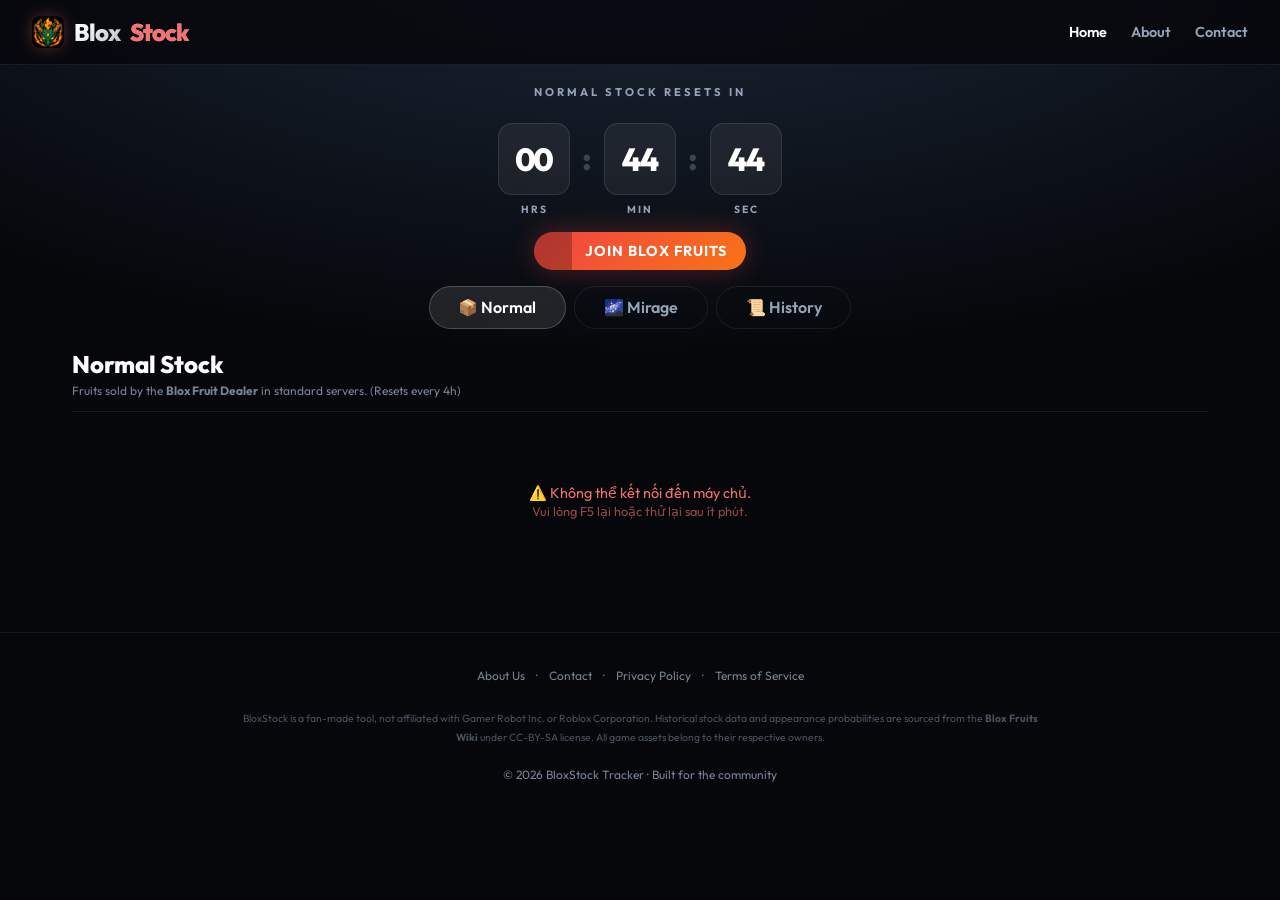
==== index.html @ 875deea7 "save" ====
<!DOCTYPE html>
<html lang="en">

<head>
    <!-- Google tag (gtag.js) -->
    <script async src="https://www.googletagmanager.com/gtag/js?id=G-EYZR5VRB77"></script>
    <script>
        window.dataLayer = window.dataLayer || [];
        function gtag() { dataLayer.push(arguments); }
        gtag('js', new Date());

        gtag('config', 'G-EYZR5VRB77');
    </script>
    <meta charset="UTF-8">
    <meta name="viewport" content="width=device-width, initial-scale=1.0">

    <title>Blox Fruits Stock Right Now ✅ Live Normal & Mirage Timer 2026 | BloxStock</title>
    
    <meta name="description" 
          content="Blox Fruits Stock Right Now with accurate live countdown timers. Normal Dealer resets every 4 hours • Mirage / Advanced Dealer every 2 hours. Track real-time Kitsune, Dragon, Buddha, Tiger and more. Fastest updates + full stock history.">
    
    <meta name="keywords" 
          content="blox fruits stock right now, blox fruits stock, live blox fruits stock, mirage stock, normal dealer stock, blox fruits reset timer, kitsune stock, dragon stock, buddha stock, advanced fruit dealer, bloxstock, blox fruits history">
    
    <meta name="robots" content="index, follow, max-image-preview:large">
    <link rel="canonical" href="https://bloxstock.pages.dev/">
    <meta name="theme-color" content="#05070a">
    <link rel="manifest" href="manifest.json">

    <!-- Favicons -->
    <link rel="icon" type="image/x-icon" href="assets/favicon.ico">
    <link rel="icon" type="image/png" sizes="16x16" href="assets/favicon-16.png">
    <link rel="icon" type="image/png" sizes="32x32" href="assets/favicon-32.png">
    <link rel="apple-touch-icon" sizes="180x180" href="assets/favicon-180.png">

    <!-- Open Graph - Rất quan trọng cho Discord, Facebook, Twitter -->
    <meta property="og:title" content="Blox Fruits Stock Right Now - Live Normal & Mirage Timer 2026">
    <meta property="og:description" content="Accurate real-time countdown for Normal (4h) and Mirage (2h) dealers. Never miss Kitsune or Dragon again!">
    <meta property="og:type" content="website">
    <meta property="og:url" content="https://bloxstock.pages.dev/">
    <meta property="og:image" content="https://bloxstock.pages.dev/assets/og-image.png">
    <meta property="og:site_name" content="BloxStock">

    <!-- Twitter Card -->
    <meta name="twitter:card" content="summary_large_image">
    <meta name="twitter:title" content="Blox Fruits Stock Right Now - BloxStock">
    <meta name="twitter:description" content="Live accurate timers for Normal & Mirage Dealers • Fastest updates 2026">
    <meta name="twitter:image" content="https://bloxstock.pages.dev/assets/og-image.png">

    <!-- Preconnect & Fonts -->
    <link rel="preconnect" href="https://fonts.googleapis.com">
    <link rel="preconnect" href="https://fonts.gstatic.com" crossorigin>
    <link rel="preload" as="style"
        href="https://fonts.googleapis.com/css2?family=Outfit:wght@300;400;600;800&display=swap">
    <link href="https://fonts.googleapis.com/css2?family=Outfit:wght@300;400;600;800&display=swap" rel="stylesheet"
        media="print" onload="this.media='all'">
    <noscript>
        <link rel="stylesheet" href="https://fonts.googleapis.com/css2?family=Outfit:wght@300;400;600;800&display=swap">
    </noscript>

    <!-- JSON-LD Structured Data for Google -->
    <script type="application/ld+json">
    {
      "@context": "https://schema.org",
      "@graph": [
        {
          "@type": "WebSite",
          "@id": "https://bloxstock.pages.dev/#website",
          "name": "BloxStock",
          "url": "https://bloxstock.pages.dev/",
          "description": "Real-time Blox Fruits stock tracker with accurate countdown timers for Normal Dealer and Mirage/Advanced Dealer."
        },
        {
          "@type": "SoftwareApplication",
          "@id": "https://bloxstock.pages.dev/#software",
          "name": "BloxStock - Blox Fruits Stock Tracker",
          "url": "https://bloxstock.pages.dev/",
          "applicationCategory": "GameUtility",
          "operatingSystem": "Web Browser",
          "description": "Live countdown timer for Blox Fruits Normal Dealer (4 hours) and Mirage Island Advanced Dealer (2 hours). Track Tiger, Kitsune, Dragon, Buddha and more.",
          "offers": {
            "@type": "Offer",
            "price": "0",
            "priceCurrency": "USD"
          },
          "author": {
            "@type": "Person",
            "name": "Minh Edward"
          }
        },
        {
          "@type": "FAQPage",
          "@id": "https://bloxstock.pages.dev/#faq",
          "mainEntity": [
            {
              "@type": "Question",
              "name": "How often does the Normal Dealer stock reset in Blox Fruits?",
              "acceptedAnswer": {
                "@type": "Answer",
                "text": "The Normal Dealer stock resets every 4 hours. BloxStock provides an accurate real-time countdown timer."
              }
            },
            {
              "@type": "Question",
              "name": "How often does the Mirage / Advanced Dealer reset?",
              "acceptedAnswer": {
                "@type": "Answer",
                "text": "The Mirage Island Advanced Dealer stock resets every 2 hours."
              }
            },
            {
              "@type": "Question",
              "name": "Which fruits can I track on BloxStock?",
              "acceptedAnswer": {
                "@type": "Answer",
                "text": "You can track all fruits including Tiger, Kitsune, Dragon, Buddha, Dough, and many more in both Normal and Mirage stock."
              }
            },
            {
              "@type": "Question",
              "name": "Is BloxStock free to use?",
              "acceptedAnswer": {
                "@type": "Answer",
                "text": "Yes, BloxStock is completely free with real-time updates and no login required."
              }
            }
          ]
        }
      ]
    }
    </script>

    <script>
        // Start fetching data immediately from Real-time Worker
        window._initialStockFetch = fetch('https://core-api.minhedward2905.workers.dev/stock').then(r => r.json()).catch(() => null);
    </script>
    <style>
        :root {
            --bg: #05070a;
            --card-bg: rgba(255, 255, 255, 0.03);
            --border: rgba(255, 255, 255, 0.08);
            --border-hover: rgba(255, 255, 255, 0.2);
            --text: #ffffff;
            --muted: #94a3b8;
            --common: #9ca3af;
            --uncommon: #60a5fa;
            --rare: #c084fc;
            --legendary: #e879f9;
            --mythical: #f87171;
        }

        * {
            margin: 0;
            padding: 0;
            box-sizing: border-box;
            font-family: 'Outfit', sans-serif;
        }

        body {
            background: var(--bg);
            background-image: radial-gradient(ellipse 80% 50% at 50% -10%, #1e293b, transparent);
            color: var(--text);
            min-height: 100vh;
        }

        /* ─── NAV ─── */
        nav {
            padding: 1rem 2rem;
            display: flex;
            align-items: center;
            justify-content: space-between;
            flex-wrap: wrap;
            gap: 1rem;
            border-bottom: 1px solid var(--border);
            background: rgba(5, 7, 10, 0.8);
            backdrop-filter: blur(10px);
            position: sticky;
            top: 0;
            z-index: 100;
        }

        .nav-brand {
            display: flex;
            align-items: center;
            gap: 10px;
            font-size: 1.5rem;
            font-weight: 800;
            letter-spacing: -1px;
            text-decoration: none;
            background: linear-gradient(135deg, #fff 30%, #64748b);
            -webkit-background-clip: text;
            background-clip: text;
            -webkit-text-fill-color: transparent;
        }

        .nav-brand img {
            width: 32px;
            height: 32px;
            border-radius: 8px;
            object-fit: cover;
            -webkit-text-fill-color: initial; /* Để không bị dính gradient của text */
            filter: drop-shadow(0 0 8px rgba(248, 113, 113, 0.3));
        }

        .nav-brand span {
            -webkit-text-fill-color: #f87171;
        }

        .nav-links {
            display: flex;
            gap: 1.5rem;
        }

        .nav-links a {
            color: var(--muted);
            text-decoration: none;
            font-size: 0.9rem;
            font-weight: 600;
            transition: color 0.2s;
        }

        .nav-links a:hover,
        .nav-links a.active {
            color: #fff;
        }

        /* ─── NAV TIMER (hiện khi scroll qua header) ─── */
        .nav-timer {
            display: flex;
            align-items: center;
            gap: 0.6rem;
            opacity: 0;
            pointer-events: none;
            transition: opacity 0.3s ease;
        }

        .nav-timer.visible {
            opacity: 1;
            pointer-events: auto;
        }

        .nav-timer-label {
            font-size: 0.65rem;
            font-weight: 700;
            text-transform: uppercase;
            letter-spacing: 2px;
            color: var(--muted);
            opacity: 0.6;
        }

        .nav-timer-time {
            background: rgba(255,255,255,0.06);
            border: 1px solid rgba(255,255,255,0.1);
            border-radius: 8px;
            padding: 0.2rem 0.7rem;
            color: #fff;
            font-size: 0.88rem;
            font-weight: 800;
            font-variant-numeric: tabular-nums;
            letter-spacing: 1px;
        }

        .nav-timer-time.urgent {
            color: #f87171;
            border-color: rgba(248,113,113,0.3);
            background: rgba(248,113,113,0.08);
        }

        @media (max-width: 480px) {
            .nav-timer-label { display: none; }
        }

        header {
            padding: 1.25rem 2rem 0.75rem;
            text-align: center;
        }

        .brand {
            display: none;
        }

        /* ─── FLIP CLOCK ─── */
        .countdown-wrap {
            display: flex;
            flex-direction: column;
            align-items: center;
            gap: 0.5rem;
            margin-bottom: 1rem;
        }

        .countdown-label {
            font-size: 0.7rem;
            font-weight: 700;
            color: var(--muted);
            text-transform: uppercase;
            letter-spacing: 3px;
            margin-bottom: 1rem;
            transition: color 0.3s;
        }

        .flip-clock {
            display: flex;
            align-items: center;
            gap: 0.75rem;
        }

        .flip-colon {
            font-size: 2rem;
            font-weight: 800;
            color: rgba(255, 255, 255, 0.2);
            margin-bottom: 1.5rem;
            line-height: 1;
        }

        .flip-seg {
            display: flex;
            flex-direction: column;
            align-items: center;
            gap: 0.5rem;
        }

        .flip-num {
            background: rgba(255, 255, 255, 0.06);
            border: 1px solid rgba(255, 255, 255, 0.1);
            border-radius: 14px;
            width: 72px;
            height: 72px;
            display: flex;
            align-items: center;
            justify-content: center;
            font-size: 2rem;
            font-weight: 800;
            color: #fff;
            font-variant-numeric: tabular-nums;
            letter-spacing: -1px;
        }

        .flip-unit {
            font-size: 0.65rem;
            font-weight: 700;
            text-transform: uppercase;
            letter-spacing: 2px;
            color: var(--muted);
        }

        .flip-colon {
            font-size: 2rem;
            font-weight: 800;
            color: rgba(255, 255, 255, 0.2);
            margin-bottom: 1.5rem;
            line-height: 1;
        }

        .flip-num.urgent {
            color: #f87171;
            border-color: rgba(248, 113, 113, 0.3);
            background: rgba(248, 113, 113, 0.08);
        }

        /* ─── PLAY BUTTON ─── */
        .play-btn {
            display: inline-flex;
            align-items: center;
            gap: 0;
            border-radius: 50px;
            overflow: hidden;
            text-decoration: none;
            font-weight: 700;
            font-size: 0.9rem;
            text-transform: uppercase;
            letter-spacing: 1px;
            transition: transform 0.3s ease, box-shadow 0.3s ease;
            box-shadow: 0 0 28px var(--btn-glow, rgba(239, 68, 68, 0.3));
        }

        .play-btn:hover {
            transform: scale(1.04);
            box-shadow: 0 0 44px var(--btn-glow, rgba(239, 68, 68, 0.5));
        }

        .play-btn-icon {
            width: 38px;
            height: 38px;
            display: flex;
            align-items: center;
            justify-content: center;
            background: rgba(0, 0, 0, 0.25);
            flex-shrink: 0;
        }

        .play-btn-icon img {
            width: 24px;
            height: 24px;
            object-fit: contain;
            filter: drop-shadow(0 0 6px rgba(255, 255, 255, 0.3));
        }

        .play-btn-text {
            padding: 0 1.2rem 0 0.8rem;
            color: #fff;
            height: 38px;
            display: flex;
            align-items: center;
        }

        .pill {
            font-size: 0.8rem;
            padding: 0.35rem 0.9rem;
            border-radius: 50px;
            border: 1px solid var(--border);
            background: rgba(255, 255, 255, 0.04);
            color: var(--muted);
        }

        /* ─── RARITY FILTER ─── */
        .filter-container {
            display: flex;
            justify-content: center;
            gap: 0.5rem;
            flex-wrap: wrap;
            padding: 0 1rem;
        }

        .filter-group {
            display: flex;
            flex-direction: column;
            align-items: center;
            gap: 0.6rem;
            margin-bottom: 1.5rem;
        }

        .filter-divider {
            width: 1px;
            height: 16px;
            background: var(--border);
            display: none;
        }

        .rf-btn {
            padding: 0.5rem 1.2rem;
            border-radius: 50px;
            border: 1px solid var(--border);
            background: transparent;
            font-size: 0.85rem;
            font-weight: 700;
            cursor: pointer;
            transition: all 0.2s;
            color: var(--muted);
            text-transform: uppercase;
            letter-spacing: 0.5px;
        }

        .rf-btn:hover {
            border-color: var(--border-hover);
            color: #fff;
        }

        .rf-btn.active {
            background: rgba(255, 255, 255, 0.1);
            border-color: var(--rf-color, #fff);
            color: var(--rf-color, #fff);
            box-shadow: 0 0 12px var(--rf-glow, transparent);
        }

        .rf-mythical {
            --rf-color: var(--mythical);
            --rf-glow: rgba(248, 113, 113, 0.3);
        }

        .rf-legendary {
            --rf-color: var(--legendary);
            --rf-glow: rgba(232, 121, 249, 0.3);
        }

        .rf-rare {
            --rf-color: var(--rare);
            --rf-glow: rgba(192, 132, 252, 0.3);
        }

        .rf-uncommon {
            --rf-color: var(--uncommon);
            --rf-glow: rgba(96, 165, 250, 0.3);
        }

        .rf-common {
            --rf-color: var(--common);
            --rf-glow: rgba(156, 163, 175, 0.3);
        }

        .rf-source-normal {
            --rf-color: #94a3b8;
            --rf-glow: rgba(148, 163, 184, 0.2);
        }

        .rf-source-mirage {
            --rf-color: #60a5fa;
            --rf-glow: rgba(96, 165, 250, 0.3);
        }

        /* ─── TIME FILTER ─── */
        .filter-row {
            display: flex;
            gap: 0.5rem;
            justify-content: center;
        }

        .tf-btn {
            padding: 0.4rem 1rem;
            border-radius: 50px;
            border: 1px solid var(--border);
            background: transparent;
            font-size: 0.75rem;
            font-weight: 700;
            cursor: pointer;
            color: var(--muted);
            text-transform: uppercase;
            transition: all 0.2s;
        }

        /* ─── TIME FILTER ─── */
        .filter-row {
            display: flex;
            gap: 0.5rem;
            justify-content: center;
        }

        .tf-btn {
            padding: 0.4rem 1rem;
            border-radius: 50px;
            border: 1px solid var(--border);
            background: transparent;
            font-size: 0.75rem;
            font-weight: 700;
            cursor: pointer;
            color: var(--muted);
            text-transform: uppercase;
            transition: all 0.2s;
        }

        .tf-btn.active {
            background: rgba(255, 255, 255, 0.1);
            color: #fff;
            border-color: #fff;
        }

        /* ─── HISTORY LITE (Mượt tuyệt đối) ─── */
        #tab-history .tl-fruit {
            width: 34px !important;
            height: 34px !important;
            box-shadow: none !important; /* Bỏ bóng đổ */
            border-width: 1px !important;
            border-style: solid !important;
            background: rgba(255,255,255,0.03) !important;
            border-color: var(--border) !important;
        }

        #tab-history .tl-fruit.rc-mythical {
            border-color: var(--mythical) !important;
            background: rgba(255, 68, 255, 0.1) !important;
        }

        #tab-history .tl-fruit.rc-legendary {
            border-color: var(--legendary) !important;
            background: rgba(255, 51, 51, 0.1) !important;
        }

        #tab-history .tl-fruit img {
            width: 22px !important;
            height: 22px !important;
            filter: none !important; /* Bỏ filter nặng */
        }

        #tab-history .timeline-dot {
            box-shadow: none !important; /* Bỏ glow của chấm tròn */
            width: 8px;
            height: 8px;
        }

        .history-search-container {
            width: 100%;
            max-width: 400px;
            position: relative;
            margin-top: 0.4rem;
        }

        .history-search-input {
            width: 100%;
            padding: 0.75rem 1rem 0.75rem 2.6rem;
            background: rgba(255, 255, 255, 0.03);
            border: 1px solid var(--border);
            border-radius: 50px;
            color: #fff;
            font-family: 'Outfit', sans-serif;
            font-size: 1rem;
            transition: all 0.2s;
        }

        .history-search-input:focus {
            outline: none;
            border-color: var(--legendary);
            background: rgba(255, 255, 255, 0.07);
            box-shadow: 0 0 15px rgba(232, 121, 249, 0.1);
        }

        .history-search-icon {
            position: absolute;
            left: 1rem;
            top: 50%;
            transform: translateY(-50%);
            opacity: 0.4;
            pointer-events: none;
        }

        /* ─── TABS ─── */
        .tabs {
            display: flex;
            justify-content: center;
            gap: 0.5rem;
            padding: 0 2rem 1.25rem;
        }

        .tab-btn {
            padding: 0.65rem 1.8rem;
            border-radius: 50px;
            border: 1px solid var(--border);
            background: transparent;
            color: var(--muted);
            font-family: 'Outfit', sans-serif;
            font-size: 1rem;
            font-weight: 600;
            cursor: pointer;
            transition: all 0.2s;
        }

        .tab-btn.active {
            background: rgba(255, 255, 255, 0.1);
            border-color: rgba(255, 255, 255, 0.2);
            color: #fff;
        }

        @media (max-width: 600px) {
            .tab-btn {
                padding: 0.5rem 1.4rem;
                font-size: 0.9rem;
            }
        }

        /* ─── MAIN ─── */
        .container {
            max-width: 1200px;
            margin: 0 auto;
            padding: 0 2rem 4rem;
        }

        .install-card {
            display: flex;
            align-items: center;
            justify-content: space-between;
            gap: 1rem;
            background: linear-gradient(135deg, rgba(232, 121, 249, 0.05), rgba(96, 165, 250, 0.05));
            border: 1px solid var(--border);
            padding: 1rem 1.5rem;
            border-radius: 16px;
        }

        .install-card-text {
            display: flex;
            align-items: center;
            gap: 0.75rem;
            font-size: 0.9rem;
            color: var(--muted);
        }

        .install-card-text strong { color: var(--text); font-size: 0.95rem; }

        @media (max-width: 600px) {
            .install-card { flex-direction: column; text-align: center; }
        }

        .tab-panel {
            display: none;
        }

        .tab-panel.active {
            display: block;
        }

        /* ─── STOCK GRID ─── */
        .stock-grid {
            display: grid;
            grid-template-columns: repeat(auto-fill, minmax(260px, 1fr));
            gap: 1.2rem;
        }

        .card {
            background: var(--card-bg);
            border: 1px solid var(--border);
            border-radius: 20px;
            padding: 1.5rem;
            display: flex;
            flex-direction: column;
            align-items: center;
            text-align: center;
            position: relative;
            overflow: hidden;
            transition: transform 0.35s cubic-bezier(.175, .885, .32, 1.275), border-color 0.3s, box-shadow 0.3s;
            cursor: default;
            animation: cardAppear 0.5s backwards;
        }



        @keyframes cardAppear {
            from {
                opacity: 0;
                transform: translateY(20px);
            }

            to {
                opacity: 1;
                transform: translateY(0);
            }
        }

        .card::after {
            content: '';
            position: absolute;
            top: 0;
            left: -100%;
            width: 50%;
            height: 100%;
            background: linear-gradient(to right, transparent, rgba(255, 255, 255, 0.1), transparent);
            transform: skewX(-25deg);
            animation: shineOnEntry 0.8s forwards;
            animation-delay: inherit;
        }

        @keyframes shineOnEntry {
            0% {
                left: -100%;
            }

            100% {
                left: 200%;
            }
        }

        .card::before {
            content: '';
            position: absolute;
            inset: 0;
            background: radial-gradient(circle at 80% 10%, var(--rc, transparent), transparent 65%);
            opacity: 0.12;
            pointer-events: none;
        }

        .card:hover {
            transform: translateY(-8px);
            border-color: var(--border-hover);
            box-shadow: 0 16px 40px rgba(0, 0, 0, 0.35);
            background: rgba(255, 255, 255, 0.06);
        }

        .card:hover .fruit-img {
            transform: scale(1.08) rotate(-2deg);
        }

        /* ─── MYTHICAL PRIORITY ─── */
        .card.rc-mythical {
            border-color: rgba(248, 113, 113, 0.4);
            box-shadow: 0 0 20px rgba(248, 113, 113, 0.1);
            animation: cardAppearMythical 0.8s cubic-bezier(.175, .885, .32, 1.275) backwards, mythicalPulse 2s infinite alternate ease-in-out;
        }

        .card.rc-mythical::after {
            background: linear-gradient(to right, transparent, rgba(255, 255, 255, 0.4), transparent);
            animation-duration: 1.2s;
        }

        @keyframes cardAppearMythical {
            from {
                opacity: 0;
                transform: translateY(60px) scale(0.5) rotate(-3deg);
                filter: brightness(3) blur(5px);
            }

            to {
                opacity: 1;
                transform: translateY(0) scale(1) rotate(0deg);
                filter: brightness(1) blur(0px);
            }
        }

        @keyframes mythicalPulse {
            from {
                box-shadow: 0 0 15px rgba(248, 113, 113, 0.15);
                border-color: rgba(248, 113, 113, 0.4);
            }

            to {
                box-shadow: 0 0 35px rgba(248, 113, 113, 0.3);
                border-color: rgba(248, 113, 113, 0.7);
            }
        }

        /* ─── LEGENDARY STYLE ─── */
        .card.rc-legendary {
            border-color: rgba(232, 121, 249, 0.3);
            box-shadow: 0 0 15px rgba(232, 121, 249, 0.1);
            animation: cardAppearLegendary 0.6s ease-out backwards;
        }

        @keyframes cardAppearLegendary {
            from {
                opacity: 0;
                transform: translateY(30px) scale(0.85);
            }

            to {
                opacity: 1;
                transform: translateY(0) scale(1);
            }
        }

        .rarity-badge {
            font-size: 0.6rem;
            font-weight: 800;
            text-transform: uppercase;
            letter-spacing: 1.5px;
            padding: 0.2rem 0.8rem;
            border-radius: 50px;
            background: var(--rc, #555);
            box-shadow: 0 0 12px var(--rc, transparent);
            color: #fff;
            margin-bottom: 0.75rem;
            position: relative;
            z-index: 1;
        }

        .fruit-img-wrap {
            width: 130px;
            height: 130px;
            margin-bottom: 0.75rem;
            position: relative;
            z-index: 1;
        }

        .fruit-img {
            width: 100%;
            height: 100%;
            object-fit: contain;
            transition: transform 0.35s ease;
            filter: drop-shadow(0 4px 16px rgba(0, 0, 0, 0.4));
        }

        .fruit-name {
            font-size: 1.2rem;
            font-weight: 700;
            margin-bottom: 0.2rem;
            position: relative;
            z-index: 1;
        }

        .fruit-type {
            font-size: 0.78rem;
            color: var(--muted);
            margin-bottom: 0.9rem;
            position: relative;
            z-index: 1;
        }

        .prices {
            display: flex;
            gap: 0.5rem;
            width: 100%;
            margin-top: auto;
            position: relative;
            z-index: 1;
        }

        .price-box {
            flex: 1;
            background: rgba(255, 255, 255, 0.03);
            border: 1px solid var(--border);
            border-radius: 10px;
            padding: 0.55rem 0.5rem;
            display: flex;
            flex-direction: column;
            gap: 0.2rem;
        }

        /* ─── RESTOCKING STATE ─── */
        #restocking-label {
            display: none;
            font-size: 1.8rem;
            font-weight: 800;
            color: var(--mythical);
            letter-spacing: 4px;
            text-transform: uppercase;
            animation: restockPulse 1.5s infinite;
        }

        @keyframes restockPulse {

            0%,
            100% {
                opacity: 1;
                filter: brightness(1.5) drop-shadow(0 0 10px var(--mythical));
            }

            50% {
                opacity: 0.4;
                filter: brightness(1) drop-shadow(0 0 0px transparent);
            }
        }

        .is-restocking .flip-clock {
            display: none;
        }

        .is-restocking #restocking-label {
            display: block;
        }

        .is-restocking .countdown-label {
            opacity: 0.5;
        }

        .play-btn {
            color: #60a5fa;
        }

        /* ─── MIRAGE SECTION ─── */
        .section-header {
            display: flex;
            align-items: center;
            gap: 0.8rem;
            margin: 2.5rem 0 1.5rem;
            padding-bottom: 0.8rem;
            border-bottom: 1px solid var(--border);
        }

        .section-header h2 {
            font-size: 1.5rem;
            font-weight: 800;
        }

        .section-header .badge {
            background: linear-gradient(135deg, #60a5fa, #c084fc);
            font-size: 0.65rem;
            padding: 0.2rem 0.6rem;
            border-radius: 4px;
            text-transform: uppercase;
            letter-spacing: 1px;
        }

        .mirage-card {
            background: linear-gradient(180deg, rgba(96, 165, 250, 0.05) 0%, rgba(0, 0, 0, 0) 100%);
        }

        .mirage-card:not(.rc-mythical):not(.rc-legendary) {
            border-color: rgba(96, 165, 250, 0.2);
        }

        .price-label {
            font-size: 0.6rem;
            color: var(--muted);
            text-transform: uppercase;
            letter-spacing: 0.5px;
        }

        .price-val {
            font-size: 0.95rem;
            font-weight: 700;
        }

        .beli {
            color: #4ade80;
        }

        .chance {
            color: #fbbf24; /* Màu vàng kim cho tỉ lệ hiếm */
            font-weight: 800;
        }

        /* Rarity color bindings */
        .rc-common {
            --rc: var(--common);
        }

        .rc-uncommon {
            --rc: var(--uncommon);
        }

        .rc-rare {
            --rc: var(--rare);
        }

        .rc-legendary {
            --rc: var(--legendary);
        }

        .rc-mythical {
            --rc: var(--mythical);
        }

        /* ─── SKELETON ─── */
        .skeleton-grid {
            display: grid;
            grid-template-columns: repeat(auto-fill, minmax(260px, 1fr));
            gap: 1.2rem;
        }

        .skeleton-card {
            background: var(--card-bg);
            border: 1px solid var(--border);
            border-radius: 20px;
            padding: 1.5rem;
            display: flex;
            flex-direction: column;
            align-items: center;
            gap: 0.8rem;
        }

        .sk {
            background: rgba(255, 255, 255, 0.06);
            border-radius: 8px;
            animation: pulse 1.5s ease-in-out infinite;
        }

        .sk-badge {
            width: 60px;
            height: 18px;
            border-radius: 50px;
            margin-bottom: 0.75rem;
        }

        .sk-img {
            width: 140px;
            height: 140px;
            border-radius: 20px;
            margin-bottom: 0.8rem;
        }

        .sk-name {
            width: 120px;
            height: 24px;
            border-radius: 4px;
            margin-bottom: 0.2rem;
        }

        .sk-type {
            width: 80px;
            height: 14px;
            border-radius: 4px;
            margin-bottom: 1rem;
        }

        .sk-prices {
            display: flex;
            gap: 0.6rem;
            width: 100%;
            margin-top: auto;
        }

        .sk-price {
            flex: 1;
            height: 42px;
            border-radius: 10px;
        }

        @keyframes pulse {

            0%,
            100% {
                opacity: 0.4;
            }

            50% {
                opacity: 0.8;
            }
        }

        /* ─── HISTORY LOGS (Minimalist) ─── */
        .history-timeline {
            position: relative;
            padding-left: 0; /* Bỏ padding vì không còn trục dọc */
            display: flex;
            flex-direction: column;
            gap: 1.2rem;
        }

        /* ─── CARD ─── */
        .timeline-item {
            position: relative;
            z-index: 1;
            background: rgba(255, 255, 255, 0.025);
            border: 1px solid rgba(255, 255, 255, 0.07);
            border-radius: 14px;
            padding: 1.2rem;
            transition: transform 0.2s ease, border-color 0.2s ease, background 0.2s ease;
            overflow: hidden;
        }

        /* Left accent bar theo rarity (Vẫn giữ vì nó quá đẹp và hữu dụng) */
        .timeline-item::before {
            content: '';
            position: absolute;
            left: 0; top: 0; bottom: 0;
            width: 4px;
            background: var(--accent-color, rgba(255, 255, 255, 0.1));
            opacity: 0.6;
            transition: opacity 0.2s, width 0.2s;
        }

        .rc-mythical  .timeline-item { --accent-color: var(--mythical); border-color: rgba(248, 113, 113, 0.18); background: rgba(248, 113, 113, 0.04); }
        .rc-legendary .timeline-item { --accent-color: var(--legendary); border-color: rgba(232, 121, 249, 0.14); background: rgba(232, 121, 249, 0.03); }
        .rc-rare      .timeline-item { --accent-color: var(--rare); }
        .rc-uncommon  .timeline-item { --accent-color: var(--uncommon); }
        .rc-common    .timeline-item { --accent-color: var(--common); }

        .timeline-item:hover {
            transform: translateX(6px) translateY(-1px);
            background: rgba(255, 255, 255, 0.045);
            border-color: rgba(255, 255, 255, 0.13);
        }

        .timeline-item:hover::before {
            opacity: 1;
            width: 6px;
            top: 4px;
            bottom: 4px;
        }

        /* Mythical/Legendary card tinted */
        .rc-mythical  .timeline-item { border-color: rgba(248, 113, 113, 0.18); background: rgba(248, 113, 113, 0.04); }
        .rc-legendary .timeline-item { border-color: rgba(232, 121, 249, 0.14); background: rgba(232, 121, 249, 0.03); }

        /* ─── TIMELINE TIME ─── */
        .timeline-time {
            font-size: 0.72rem;
            color: var(--muted);
            margin-bottom: 0.7rem;
            display: flex;
            align-items: center;
            gap: 0.4rem;
            opacity: 0.8;
        }

        .timeline-time-sep {
            width: 3px; height: 3px;
            border-radius: 50%;
            background: var(--muted);
            opacity: 0.4;
            flex-shrink: 0;
        }

        .timeline-source-badge {
            font-size: 0.58rem;
            font-weight: 700;
            text-transform: uppercase;
            letter-spacing: 0.8px;
            padding: 2px 7px;
            border-radius: 50px;
        }

        .timeline-source-badge.badge-normal {
            background: rgba(148, 163, 184, 0.1);
            color: #94a3b8;
            border: 1px solid rgba(148, 163, 184, 0.2);
        }

        .timeline-source-badge.badge-mirage {
            background: rgba(96, 165, 250, 0.1);
            color: #60a5fa;
            border: 1px solid rgba(96, 165, 250, 0.25);
        }

        /* ─── 2-column layout ─── */
        .timeline-cols {
            display: grid;
            grid-template-columns: 1fr 1fr;
            gap: 0.75rem;
        }

        .timeline-col {
            display: flex;
            flex-direction: column;
            gap: 0.45rem;
        }

        .timeline-col-label {
            font-size: 0.58rem;
            font-weight: 700;
            text-transform: uppercase;
            letter-spacing: 1.2px;
            color: var(--muted);
            opacity: 0.5;
        }

        .timeline-col-label.mirage {
            color: #60a5fa;
            opacity: 0.85;
        }

        /* ─── FRUITS ─── */
        .timeline-fruits {
            display: flex;
            flex-wrap: wrap;
            gap: 0.4rem;
            align-items: center;
        }

        .tl-fruit {
            width: 40px;
            height: 40px;
            background: rgba(255, 255, 255, 0.03);
            border: 1px solid var(--border);
            border-radius: 11px;
            display: flex;
            align-items: center;
            justify-content: center;
            padding: 0.3rem;
            position: relative;
            transition: transform 0.18s ease, background 0.18s ease;
            cursor: default;
        }

        .tl-fruit.rc-common   { background: rgba(156,163,175,0.08); border-color: rgba(156,163,175,0.28); }
        .tl-fruit.rc-uncommon { background: rgba(96,165,250,0.1);   border-color: rgba(96,165,250,0.35); }
        .tl-fruit.rc-rare     { background: rgba(192,132,252,0.1);  border-color: rgba(192,132,252,0.35); }
        .tl-fruit.rc-legendary{ background: rgba(232,121,249,0.12); border-color: rgba(232,121,249,0.4); }
        .tl-fruit.rc-mythical { background: rgba(248,113,113,0.14); border-color: rgba(248,113,113,0.45); }

        .tl-fruit.tl-mirage {
            border-radius: 11px;
            padding: 0.28rem;
        }

        .tl-fruit:hover {
            transform: scale(1.18) translateY(-2px);
            z-index: 4;
            background: rgba(255, 255, 255, 0.1);
        }

        .tl-fruit img {
            width: 100%;
            height: 100%;
            object-fit: contain;
            filter: drop-shadow(0 2px 4px rgba(0, 0, 0, 0.4));
        }

        .tl-fruit::after {
            content: attr(data-name);
            position: absolute;
            bottom: -26px;
            left: 50%;
            transform: translateX(-50%);
            background: rgba(0, 0, 0, 0.88);
            color: #fff;
            font-size: 0.66rem;
            padding: 3px 8px;
            border-radius: 6px;
            white-space: nowrap;
            opacity: 0;
            pointer-events: none;
            transition: opacity 0.15s;
            font-weight: 600;
            z-index: 10;
            border: 1px solid rgba(255, 255, 255, 0.1);
        }

        .tl-fruit:hover::after {
            opacity: 1;
        }

        @media (max-width: 600px) {
            .history-timeline { padding-left: 36px; }
            .history-timeline::before { left: 9px; }
            .timeline-dot { left: -27px; width: 12px; height: 12px; }
            .timeline-connector { left: -15px; width: 12px; }

            .timeline-cols {
                grid-template-columns: 1fr;
                gap: 0.6rem;
            }

            .tl-fruit,
            .tl-fruit.tl-mirage {
                width: 36px;
                height: 36px;
            }
        }

        /* ─── FOOTER ─── */
        footer {
            text-align: center;
            padding: 2rem;
            font-size: 0.75rem;
            color: var(--muted);
            border-top: 1px solid var(--border);
            line-height: 1.8;
        }

        footer a {
            color: var(--muted);
            text-decoration: none;
            margin: 0 0.5rem;
        }

        footer a:hover {
            color: #fff;
        }

        /* ─── RESPONSIVE ─── */
        @media (max-width: 600px) {
            .brand {
                font-size: 2.8rem;
                letter-spacing: -2px;
            }

            header {
                padding: 2rem 1rem 1.5rem;
            }

            .container {
                padding: 0 0.75rem 3rem;
            }

            .flip-num {
                width: 64px;
                height: 64px;
                font-size: 1.8rem;
                border-radius: 12px;
            }

            .flip-colon {
                font-size: 1.8rem;
                margin-bottom: 1.2rem;
            }

            .flip-clock {
                gap: 0.4rem;
            }

            .stock-grid {
                grid-template-columns: repeat(2, 1fr);
                gap: 0.75rem;
            }

            .card {
                padding: 1rem 0.75rem;
                border-radius: 16px;
            }

            .fruit-img-wrap {
                width: 85px;
                height: 85px;
                margin-bottom: 0.5rem;
            }

            .rarity-badge {
                font-size: 0.55rem;
                padding: 0.25rem 0.6rem;
                margin-bottom: 0.5rem;
            }

            .fruit-name {
                font-size: 1rem;
            }

            .fruit-type {
                font-size: 0.7rem;
                margin-bottom: 0.75rem;
            }

            .price-label {
                font-size: 0.55rem;
            }

            .price-val {
                font-size: 0.85rem;
            }

            .price-box {
                padding: 0.5rem 0.35rem;
            }

            .play-btn {
                font-size: 0.9rem;
            }

            .play-btn-icon {
                width: 48px;
                height: 48px;
            }

            .play-btn-text {
                height: 48px;
                padding: 0 1.2rem 0 0.8rem;
            }

            .tab-btn {
                padding: 0.8rem 1.2rem;
                font-size: 0.95rem;
                min-height: 48px;
            }

            .rf-btn {
                padding: 0.8rem 1rem;
                font-size: 0.8rem;
                min-height: 44px;
            }

            .skeleton-grid {
                grid-template-columns: repeat(2, 1fr);
                gap: 0.75rem;
            }

            .skeleton-card {
                padding: 1rem 0.75rem;
                border-radius: 16px;
            }

            .sk-img {
                width: 80px;
                height: 80px;
            }
        }
        /* ─── TAB FLASH PREVENTION ─── */
        html[data-tab-loading="mirage"] #btn-stock, html[data-tab-loading="history"] #btn-stock { background: transparent; border-color: var(--border); color: var(--muted); }
        html[data-tab-loading="mirage"] #btn-stock::before, html[data-tab-loading="history"] #btn-stock::before { opacity: 0; }
        
        html[data-tab-loading="mirage"] #btn-mirage { background: rgba(255, 255, 255, 0.1); border-color: #fff; color: #fff; }
        html[data-tab-loading="history"] #btn-history { background: rgba(255, 255, 255, 0.1); border-color: #fff; color: #fff; }

        html[data-tab-loading="mirage"] #tab-stock { display: none !important; }
        html[data-tab-loading="mirage"] #tab-mirage { display: block !important; }
        
        html[data-tab-loading="history"] #tab-stock { display: none !important; }
        html[data-tab-loading="history"] #tab-history { display: block !important; }
    </style>
</head>

<body>
    <script>
        // Chặn Flash nhảy tab (Premium UX)
        (function() {
            const savedTab = localStorage.getItem('activeTab');
            if (savedTab && savedTab !== 'stock') {
                document.documentElement.setAttribute('data-tab-loading', savedTab);
            }
        })();
    </script>
    <nav>
        <a href="/" class="nav-brand">
            <img src="assets/favicon-512.png" alt="BloxStock Icon">
            Blox<span>Stock</span>
        </a>
        <div class="nav-timer" id="nav-timer">
            <span class="nav-timer-label" id="nav-timer-label">Resets in</span>
            <span class="nav-timer-time" id="nav-timer-time">--:--:--</span>
        </div>
        <div class="nav-links">
            <a href="/" class="active">Home</a>
            <a href="about.html">About</a>
            <a href="contact.html">Contact</a>
        </div>
    </nav>

    <header>
        <h1
            style="position: absolute; width: 1px; height: 1px; padding: 0; margin: -1px; overflow: hidden; clip: rect(0,0,0,0); border: 0;">
            Blox Fruits Stock Right Now - Live Fruit Dealer & Reset Timer</h1>
        <div class="brand">Blox<span>Stock</span></div>

        <!-- Accessible countdown region -->
        <div class="countdown-wrap" id="countdown-wrap" role="timer" aria-live="polite"
            aria-label="Time until next stock reset">
            <div class="countdown-label" id="reset-type-label">Normal Stock Resets In</div>
            <div id="restocking-label" aria-label="New stock is loading">Restocking...</div>
            <div class="flip-clock">
                <div class="flip-seg">
                    <div class="flip-num" id="cd-h">--</div>
                    <div class="flip-unit">hrs</div>
                </div>
                <div class="flip-colon">:</div>
                <div class="flip-seg">
                    <div class="flip-num" id="cd-m">--</div>
                    <div class="flip-unit">min</div>
                </div>
                <div class="flip-colon">:</div>
                <div class="flip-seg">
                    <div class="flip-num" id="cd-s">--</div>
                    <div class="flip-unit">sec</div>
                </div>
            </div>
        </div>

        <a href="roblox://experiences/start?placeId=2753915549" class="play-btn" id="play-btn"
            aria-label="Join Blox Fruits game on Roblox" style="background: linear-gradient(135deg, #ef4444, #f97316);">
            <div class="play-btn-icon">
                <img id="play-btn-img" src="" alt="" width="32" height="32" aria-hidden="true"
                    onerror="this.style.display='none'">
            </div>
            <span class="play-btn-text">Join Blox Fruits</span>
        </a>
    </header>

    <!-- Tab navigation with ARIA -->
    <div class="tabs" role="tablist" aria-label="Stock views">
        <button class="tab-btn active" data-tab="stock" role="tab" aria-selected="true" aria-controls="tab-stock"
            id="btn-stock">📦 Normal</button>
        <button id="btn-mirage" class="tab-btn" data-tab="mirage" role="tab" aria-selected="false"
            aria-controls="tab-mirage">🌌 Mirage</button>
        <button class="tab-btn" data-tab="history" role="tab" aria-selected="false" aria-controls="tab-history"
            id="btn-history">📜 History</button>
    </div>

    <main class="container">
        <!-- NORMAL STOCK TAB -->
        <section id="tab-stock" class="tab-panel active" role="tabpanel" aria-labelledby="btn-stock">
            <div class="section-header" style="margin-top:0; display: flex; flex-direction: column; align-items: flex-start; gap: 0.25rem;">
                <h2 style="margin-bottom: 0;">Normal Stock</h2>
                <p style="font-size: 0.75rem; color: var(--muted); opacity: 0.8;">Fruits sold by the <strong>Blox Fruit Dealer</strong> in standard servers. (Resets every 4h)</p>
            </div>
            <div id="skeleton" class="skeleton-grid" aria-hidden="true">
                <!-- Skeleton cards -->
                <div class="skeleton-card">
                    <div class="sk sk-badge"></div>
                    <div class="sk sk-img"></div>
                    <div class="sk sk-name"></div>
                    <div class="sk sk-type"></div>
                    <div class="sk-prices">
                        <div class="sk sk-price"></div>
                        <div class="sk sk-price"></div>
                    </div>
                </div>
                <div class="skeleton-card">
                    <div class="sk sk-badge"></div>
                    <div class="sk sk-img"></div>
                    <div class="sk sk-name"></div>
                    <div class="sk sk-type"></div>
                    <div class="sk-prices">
                        <div class="sk sk-price"></div>
                        <div class="sk sk-price"></div>
                    </div>
                </div>
                <div class="skeleton-card">
                    <div class="sk sk-badge"></div>
                    <div class="sk sk-img"></div>
                    <div class="sk sk-name"></div>
                    <div class="sk sk-type"></div>
                    <div class="sk-prices">
                        <div class="sk sk-price"></div>
                        <div class="sk sk-price"></div>
                    </div>
                </div>
                <div class="skeleton-card">
                    <div class="sk sk-badge"></div>
                    <div class="sk sk-img"></div>
                    <div class="sk sk-name"></div>
                    <div class="sk sk-type"></div>
                    <div class="sk-prices">
                        <div class="sk sk-price"></div>
                        <div class="sk sk-price"></div>
                    </div>
                </div>
            </div>
            <div id="stock-grid" class="stock-grid" style="display:none;" aria-live="polite"></div>
        </section>

        <!-- MIRAGE STOCK TAB -->
        <section id="tab-mirage" class="tab-panel" role="tabpanel" aria-labelledby="btn-mirage">
            <div class="section-header" style="margin-top:0; display: flex; flex-direction: column; align-items: flex-start; gap: 0.25rem;">
                <h2 style="margin-bottom: 0;">Mirage Stock</h2>
                <p style="font-size: 0.75rem; color: var(--muted); opacity: 0.8;">Rare fruits sold by the <strong>Advanced Blox Fruit Dealer</strong> on Mirage Island. (Resets every 2h)</p>
            </div>
            <div id="mirage-grid" class="stock-grid" aria-live="polite">
                <div style="text-align:center;padding:4rem 2rem;color:var(--muted);grid-column:1/-1;">
                    Mirage Island is currently hidden...
                </div>
            </div>
        </section>

        <!-- HISTORY TAB -->
        <section id="tab-history" class="tab-panel" role="tabpanel" aria-labelledby="btn-history">
            <div class="section-header" style="margin-top:0;">
                <h2>Stock History</h2>
            </div>
            <div class="filter-group" id="history-filter-group">
                <!-- Time Range Filters -->
                <div class="filter-container">
                    <div class="filter-row">
                        <button class="tf-btn active" data-range="1">24h</button>
                        <button class="tf-btn" data-range="3">3 Days</button>
                        <button class="tf-btn" data-range="7">7 Days</button>
                    </div>
                </div>
                <div class="filter-container" id="history-filter" role="group" aria-label="Filter by rarity">
                    <button class="rf-btn active" data-rarity="all">All</button>
                    <button class="rf-btn rf-mythical" data-rarity="mythical">Mythical</button>
                    <button class="rf-btn rf-legendary" data-rarity="legendary">Legendary</button>
                    <button class="rf-btn rf-rare" data-rarity="rare">Rare</button>
                    <button class="rf-btn rf-uncommon" data-rarity="uncommon">Uncommon</button>
                    <button class="rf-btn rf-common" data-rarity="common">Common</button>
                </div>
                <div class="filter-container" id="source-filter" role="group" aria-label="Filter by source">
                    <button class="rf-btn active" data-source="both">📦🌌 Both</button>
                    <button class="rf-btn rf-source-normal" data-source="normal">📦 Normal</button>
                    <button class="rf-btn rf-source-mirage" data-source="mirage">🌌 Mirage</button>
                </div>
                <div class="history-search-container">
                    <svg class="history-search-icon" width="16" height="16" fill="none" stroke="currentColor"
                        stroke-width="2" viewBox="0 0 24 24">
                        <circle cx="11" cy="11" r="8" />
                        <path d="m21 21-4.3-4.3" />
                    </svg>
                    <input type="text" id="history-search" class="history-search-input"
                        placeholder="Search fruit name..." autocomplete="off">
                </div>
            </div>
            <div id="history-list" class="history-timeline">
                <div style="text-align:center;padding:2rem;color:var(--muted);font-size:0.85rem;">Loading history…</div>
            </div>
        </section>

        <!-- INSTALL SECTION -->
        <section id="install-section" style="display:none; margin-top: 2rem; margin-bottom: 1rem;">
            <div class="install-card">
                <div class="install-card-text">
                    <span>📱</span>
                    <div>
                        <strong>Install BloxStock App</strong>
                        <span style="margin-left:0.5rem; color:var(--muted);">— Get instant access to live stock timers right from your home screen.</span>
                    </div>
                </div>
                <button id="install-btn" class="play-btn" style="flex-shrink:0; width:auto; padding:0 1.5rem; background:linear-gradient(135deg,#e879f9,#d946ef); border:none; box-shadow:0 4px 15px -4px rgba(232,121,249,0.5);">
                    <span class="play-btn-text">Install</span>
                </button>
            </div>
        </section>
    </main>

    <footer>
        <div style="max-width: 800px; margin: 0 auto; opacity: 0.8;">
            <p style="margin-bottom: 1.5rem;">
                <a href="about.html">About Us</a> ·
                <a href="contact.html">Contact</a> ·
                <a href="privacy.html">Privacy Policy</a> ·
                <a href="terms.html">Terms of Service</a>
            </p>
            <p style="font-size: 0.65rem; opacity: 0.6;">BloxStock is a fan-made tool, not affiliated with Gamer Robot
                Inc. or Roblox Corporation. Historical stock data and appearance probabilities are sourced from the <strong>Blox Fruits Wiki</strong> under CC-BY-SA license. All game assets belong to their respective owners.</p>
            <p style="margin-top: 1rem;">© 2026 BloxStock Tracker · Built for the community</p>
        </div>
    </footer>

    <script src="assets/js/script.js" defer></script>
</body>

</html><script>
    // ─── NAV TIMER: hiện khi scroll qua header ───
    document.addEventListener('DOMContentLoaded', function() {
        const _navTimer = document.getElementById('nav-timer');
        const _navTimerTime = document.getElementById('nav-timer-time');
        const _navTimerLabel = document.getElementById('nav-timer-label');
        const _headerEl = document.querySelector('header');

        new IntersectionObserver((entries) => {
            _navTimer.classList.toggle('visible', !entries[0].isIntersecting);
        }, { threshold: 0 }).observe(_headerEl);

        setInterval(() => {
            const wrap = document.getElementById('countdown-wrap');
            const hEl = document.getElementById('cd-h');
            
            if (wrap && wrap.classList.contains('is-restocking')) {
                _navTimerTime.textContent = 'RESTOCKING...';
                _navTimerTime.classList.add('urgent');
            } else if (hEl) {
                const h = hEl.textContent || '--';
                const m = document.getElementById('cd-m')?.textContent || '--';
                const s = document.getElementById('cd-s')?.textContent || '--';
                _navTimerTime.textContent = h + ':' + m + ':' + s;
                const isUrgent = hEl.classList.contains('urgent');
                _navTimerTime.classList.toggle('urgent', !!isUrgent);
            } else {
                _navTimerTime.textContent = '--:--:--';
            }
            
            const rawLabel = document.getElementById('reset-type-label')?.innerText || 'Resets in';
            _navTimerLabel.textContent = rawLabel.replace(' Resets In', '');
        }, 1000);
    });
</script>
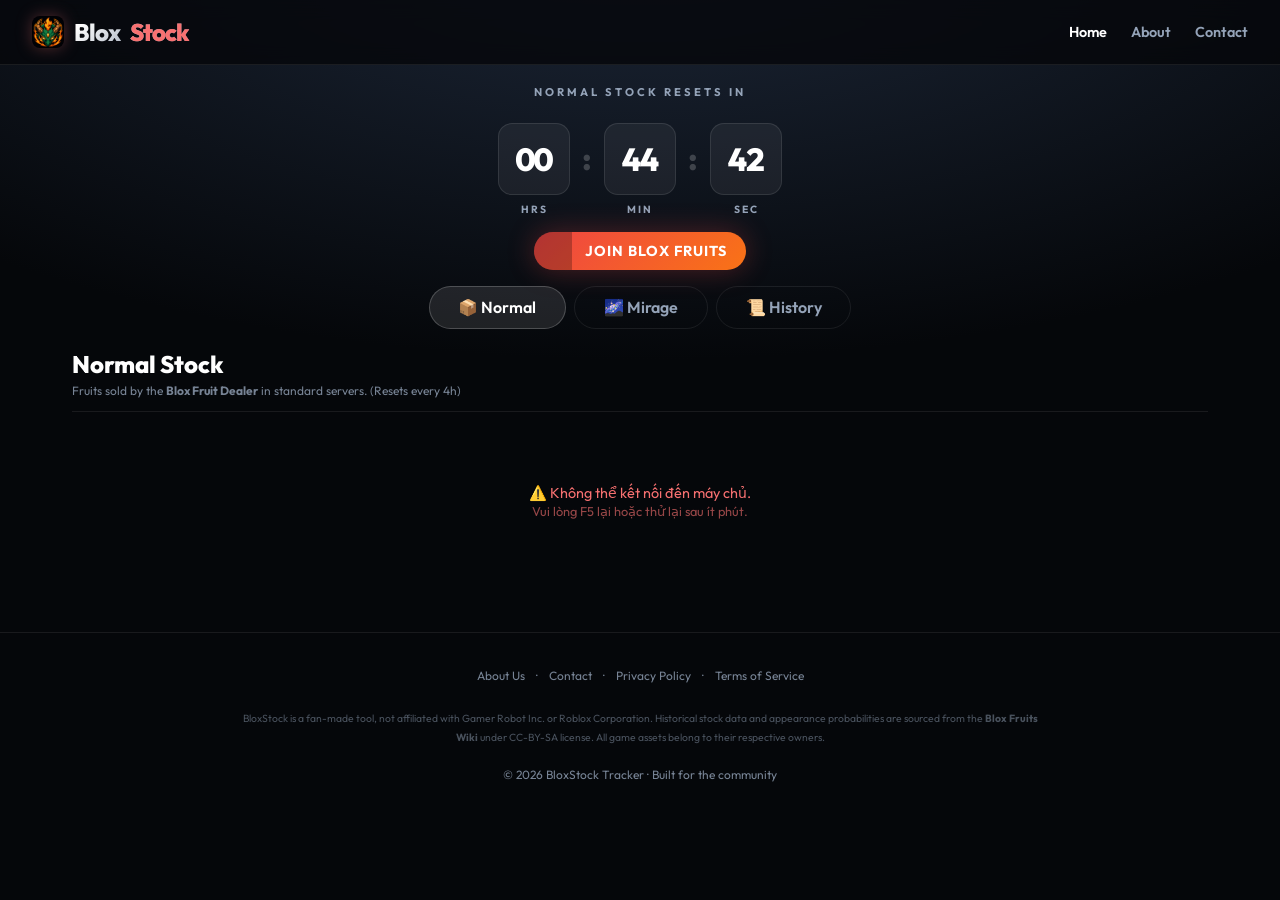
==== commit c4fd4dc8: "save" ====
--- a/index.html
+++ b/index.html
@@ -1113,11 +1113,11 @@
             transition: opacity 0.2s, width 0.2s;
         }
 
-        .rc-mythical  .timeline-item { --accent-color: var(--mythical); border-color: rgba(248, 113, 113, 0.18); background: rgba(248, 113, 113, 0.04); }
-        .rc-legendary .timeline-item { --accent-color: var(--legendary); border-color: rgba(232, 121, 249, 0.14); background: rgba(232, 121, 249, 0.03); }
-        .rc-rare      .timeline-item { --accent-color: var(--rare); }
-        .rc-uncommon  .timeline-item { --accent-color: var(--uncommon); }
-        .rc-common    .timeline-item { --accent-color: var(--common); }
+        .timeline-item.rc-mythical  { --accent-color: var(--mythical); border-color: rgba(248, 113, 113, 0.18); background: rgba(248, 113, 113, 0.04); }
+        .timeline-item.rc-legendary { --accent-color: var(--legendary); border-color: rgba(232, 121, 249, 0.14); background: rgba(232, 121, 249, 0.03); }
+        .timeline-item.rc-rare      { --accent-color: var(--rare); }
+        .timeline-item.rc-uncommon  { --accent-color: var(--uncommon); }
+        .timeline-item.rc-common    { --accent-color: var(--common); }
 
         .timeline-item:hover {
             transform: translateX(6px) translateY(-1px);
@@ -1275,14 +1275,9 @@
         }
 
         @media (max-width: 600px) {
-            .history-timeline { padding-left: 36px; }
-            .history-timeline::before { left: 9px; }
-            .timeline-dot { left: -27px; width: 12px; height: 12px; }
-            .timeline-connector { left: -15px; width: 12px; }
-
             .timeline-cols {
                 grid-template-columns: 1fr;
-                gap: 0.6rem;
+                gap: 0.8rem;
             }
 
             .tl-fruit,
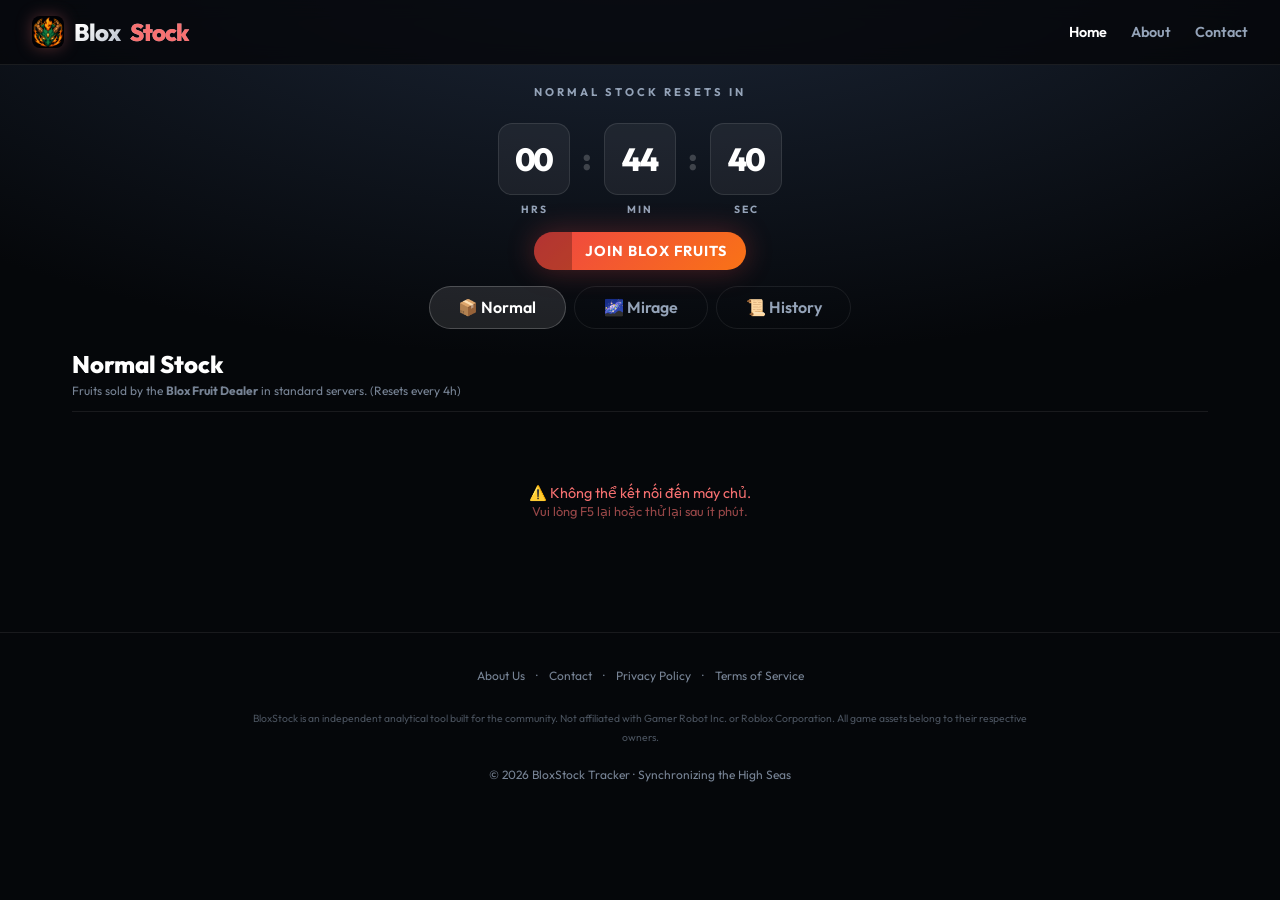
==== commit 19d92d14: "save" ====
--- a/index.html
+++ b/index.html
@@ -1099,7 +1099,6 @@
             border-radius: 14px;
             padding: 1.2rem;
             transition: transform 0.2s ease, border-color 0.2s ease, background 0.2s ease;
-            overflow: hidden;
         }
 
         /* Left accent bar theo rarity (Vẫn giữ vì nó quá đẹp và hữu dụng) */
@@ -1108,6 +1107,7 @@
             position: absolute;
             left: 0; top: 0; bottom: 0;
             width: 4px;
+            border-radius: 14px 0 0 14px; /* Bo góc riêng cho thanh màu vì đã bỏ overflow:hidden */
             background: var(--accent-color, rgba(255, 255, 255, 0.1));
             opacity: 0.6;
             transition: opacity 0.2s, width 0.2s;
@@ -1211,43 +1211,51 @@
             align-items: center;
         }
 
+        .tl-fruits {
+            display: flex;
+            flex-wrap: wrap;
+            gap: 12px;
+            padding: 5px 0;
+        }
+
         .tl-fruit {
-            width: 40px;
-            height: 40px;
-            background: rgba(255, 255, 255, 0.03);
-            border: 1px solid var(--border);
-            border-radius: 11px;
+            width: 56px;
+            height: 56px;
+            background: rgba(255, 255, 255, 0.04);
+            border: 1px solid rgba(255, 255, 255, 0.1);
+            border-radius: 12px;
             display: flex;
             align-items: center;
             justify-content: center;
-            padding: 0.3rem;
             position: relative;
-            transition: transform 0.18s ease, background 0.18s ease;
-            cursor: default;
-        }
-
-        .tl-fruit.rc-common   { background: rgba(156,163,175,0.08); border-color: rgba(156,163,175,0.28); }
-        .tl-fruit.rc-uncommon { background: rgba(96,165,250,0.1);   border-color: rgba(96,165,250,0.35); }
-        .tl-fruit.rc-rare     { background: rgba(192,132,252,0.1);  border-color: rgba(192,132,252,0.35); }
-        .tl-fruit.rc-legendary{ background: rgba(232,121,249,0.12); border-color: rgba(232,121,249,0.4); }
-        .tl-fruit.rc-mythical { background: rgba(248,113,113,0.14); border-color: rgba(248,113,113,0.45); }
+            transition: all 0.2s cubic-bezier(0.4, 0, 0.2, 1);
+            cursor: help;
+        }
+
+        .tl-fruit.rc-common   { background: rgba(156,163,175,0.1); border-color: rgba(156,163,175,0.25); }
+        .tl-fruit.rc-uncommon { background: rgba(96,165,250,0.12); border-color: rgba(96,165,250,0.3); }
+        .tl-fruit.rc-rare     { background: rgba(192,132,252,0.12); border-color: rgba(192,132,252,0.3); }
+        .tl-fruit.rc-legendary{ background: rgba(232,121,249,0.15); border-color: rgba(232,121,249,0.35); }
+        .tl-fruit.rc-mythical { background: rgba(248,113,113,0.18); border-color: rgba(248,113,113,0.4); }
 
         .tl-fruit.tl-mirage {
-            border-radius: 11px;
-            padding: 0.28rem;
+            box-shadow: inset 0 0 12px rgba(192, 132, 252, 0.15);
         }
 
         .tl-fruit:hover {
-            transform: scale(1.18) translateY(-2px);
-            z-index: 4;
+            transform: scale(1.2) translateY(-5px);
+            z-index: 100; /* Đảm bảo nổi hẳn lên trên */
             background: rgba(255, 255, 255, 0.1);
+            border-color: rgba(255, 255, 255, 0.4);
+            box-shadow: 0 10px 20px -5px rgba(0,0,0,0.5);
         }
 
         .tl-fruit img {
-            width: 100%;
-            height: 100%;
+            width: 85%;
+            height: 85%;
             object-fit: contain;
-            filter: drop-shadow(0 2px 4px rgba(0, 0, 0, 0.4));
+            filter: drop-shadow(0 4px 8px rgba(0, 0, 0, 0.5));
+            pointer-events: none;
         }
 
         .tl-fruit::after {
@@ -1645,9 +1653,8 @@
                 <a href="privacy.html">Privacy Policy</a> ·
                 <a href="terms.html">Terms of Service</a>
             </p>
-            <p style="font-size: 0.65rem; opacity: 0.6;">BloxStock is a fan-made tool, not affiliated with Gamer Robot
-                Inc. or Roblox Corporation. Historical stock data and appearance probabilities are sourced from the <strong>Blox Fruits Wiki</strong> under CC-BY-SA license. All game assets belong to their respective owners.</p>
-            <p style="margin-top: 1rem;">© 2026 BloxStock Tracker · Built for the community</p>
+            <p style="font-size: 0.65rem; opacity: 0.6;">BloxStock is an independent analytical tool built for the community. Not affiliated with Gamer Robot Inc. or Roblox Corporation. All game assets belong to their respective owners.</p>
+            <p style="margin-top: 1rem;">© 2026 BloxStock Tracker · Synchronizing the High Seas</p>
         </div>
     </footer>
 
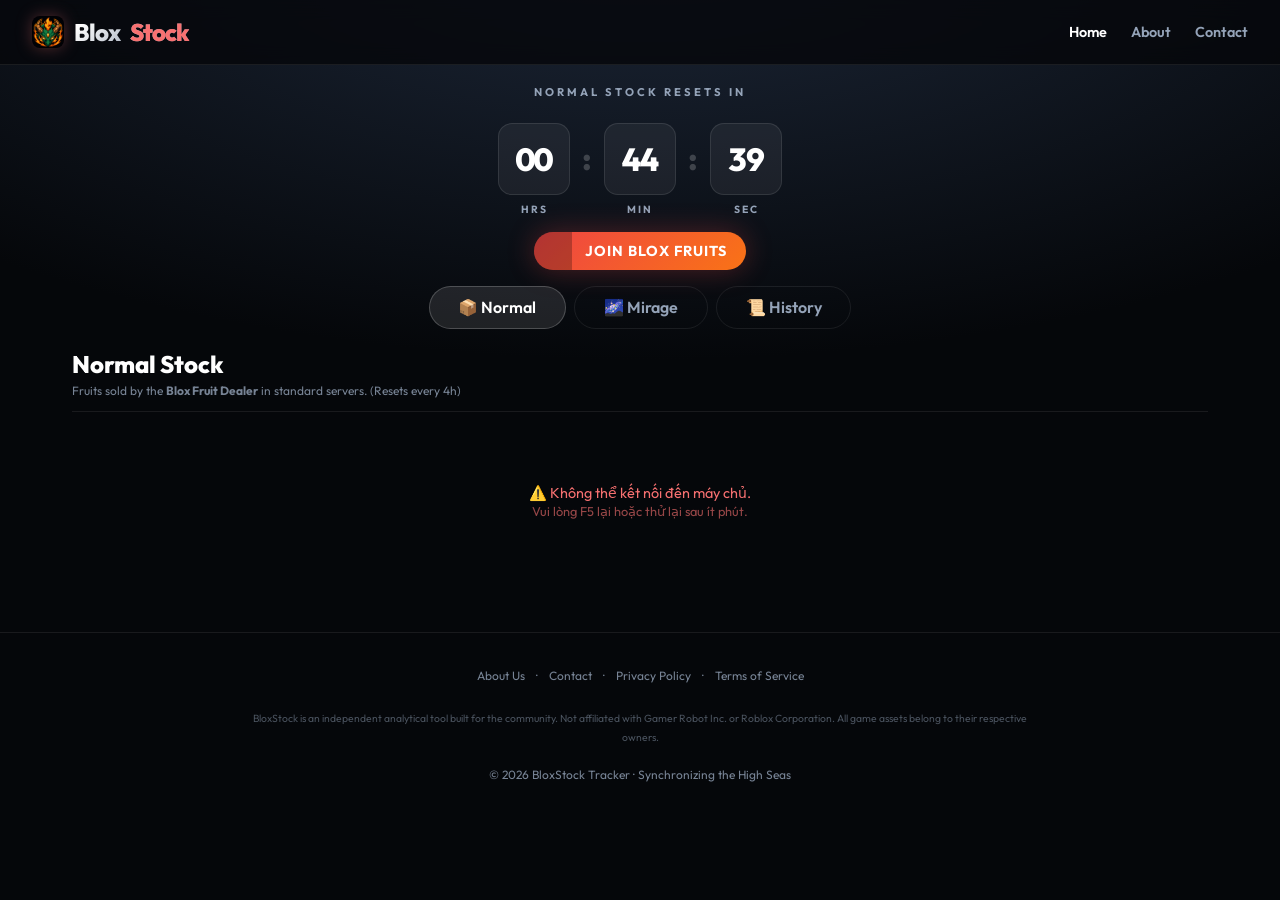
==== commit 64e84326: "save" ====
--- a/index.html
+++ b/index.html
@@ -415,16 +415,16 @@
         /* ─── RARITY FILTER ─── */
         .filter-container {
             display: flex;
-            justify-content: center;
+            justify-content: flex-start;
             gap: 0.5rem;
             flex-wrap: wrap;
-            padding: 0 1rem;
+            padding: 0;
         }
 
         .filter-group {
             display: flex;
             flex-direction: column;
-            align-items: center;
+            align-items: flex-start;
             gap: 0.6rem;
             margin-bottom: 1.5rem;
         }
@@ -545,8 +545,8 @@
 
         /* ─── HISTORY LITE (Mượt tuyệt đối) ─── */
         #tab-history .tl-fruit {
-            width: 34px !important;
-            height: 34px !important;
+            width: 44px !important;
+            height: 44px !important;
             box-shadow: none !important; /* Bỏ bóng đổ */
             border-width: 1px !important;
             border-style: solid !important;
@@ -565,8 +565,8 @@
         }
 
         #tab-history .tl-fruit img {
-            width: 22px !important;
-            height: 22px !important;
+            width: 32px !important;
+            height: 32px !important;
             filter: none !important; /* Bỏ filter nặng */
         }
 
@@ -1099,6 +1099,7 @@
             border-radius: 14px;
             padding: 1.2rem;
             transition: transform 0.2s ease, border-color 0.2s ease, background 0.2s ease;
+            overflow: visible;
         }
 
         /* Left accent bar theo rarity (Vẫn giữ vì nó quá đẹp và hữu dụng) */
@@ -1120,7 +1121,7 @@
         .timeline-item.rc-common    { --accent-color: var(--common); }
 
         .timeline-item:hover {
-            transform: translateX(6px) translateY(-1px);
+            transform: translateY(-3px);
             background: rgba(255, 255, 255, 0.045);
             border-color: rgba(255, 255, 255, 0.13);
         }
@@ -1178,15 +1179,24 @@
 
         /* ─── 2-column layout ─── */
         .timeline-cols {
-            display: grid;
-            grid-template-columns: 1fr 1fr;
-            gap: 0.75rem;
+            display: flex;
+            flex-direction: row;
+            flex-wrap: wrap;
+            gap: 0.75rem 1.5rem;
+            align-items: flex-start;
         }
 
         .timeline-col {
             display: flex;
             flex-direction: column;
             gap: 0.45rem;
+            flex: 0 1 auto; /* shrink to content, không stretch */
+        }
+
+        /* Divider dọc giữa Normal và Mirage khi cả 2 cùng hiện */
+        .timeline-col + .timeline-col {
+            padding-left: 1.5rem;
+            border-left: 1px solid rgba(255,255,255,0.07);
         }
 
         .timeline-col-label {
@@ -1209,6 +1219,7 @@
             flex-wrap: wrap;
             gap: 0.4rem;
             align-items: center;
+            overflow: visible;
         }
 
         .tl-fruits {
@@ -1284,10 +1295,15 @@
 
         @media (max-width: 600px) {
             .timeline-cols {
-                grid-template-columns: 1fr;
+                flex-direction: column;
                 gap: 0.8rem;
             }
-
+            .timeline-col + .timeline-col {
+                padding-left: 0;
+                border-left: none;
+                border-top: 1px solid rgba(255,255,255,0.07);
+                padding-top: 0.6rem;
+            }
             .tl-fruit,
             .tl-fruit.tl-mirage {
                 width: 36px;
@@ -1429,6 +1445,24 @@
                 width: 80px;
                 height: 80px;
             }
+        }
+
+        /* ─── HISTORY TOPBAR ─── */
+        .history-topbar {
+            display: flex;
+            align-items: center;
+            gap: 0.75rem;
+            flex-wrap: wrap;
+            margin-bottom: 0.75rem;
+        }
+        #history-filter-toggle.filters-active {
+            border-color: var(--legendary);
+            color: var(--legendary);
+            box-shadow: 0 0 8px rgba(232, 121, 249, 0.2);
+        }
+        @media (max-width: 600px) {
+            .history-topbar { gap: 0.5rem; }
+            .history-topbar .history-search-container { max-width: 100% !important; flex: 1 1 100%; }
         }
         /* ─── TAB FLASH PREVENTION ─── */
         html[data-tab-loading="mirage"] #btn-stock, html[data-tab-loading="history"] #btn-stock { background: transparent; border-color: var(--border); color: var(--muted); }
@@ -1588,18 +1622,40 @@
 
         <!-- HISTORY TAB -->
         <section id="tab-history" class="tab-panel" role="tabpanel" aria-labelledby="btn-history">
-            <div class="section-header" style="margin-top:0;">
+            <div class="section-header" style="margin-top:0; justify-content:space-between; align-items:center;">
                 <h2>Stock History</h2>
+                <button id="history-filter-toggle" class="tf-btn" aria-expanded="false" aria-controls="history-filter-group" style="display:flex;align-items:center;gap:0.4rem;font-size:0.8rem;">
+                    <svg width="14" height="14" fill="none" stroke="currentColor" stroke-width="2" viewBox="0 0 24 24" aria-hidden="true"><path d="M3 6h18M7 12h10M11 18h2"/></svg>
+                    Filters
+                </button>
             </div>
-            <div class="filter-group" id="history-filter-group">
-                <!-- Time Range Filters -->
-                <div class="filter-container">
-                    <div class="filter-row">
-                        <button class="tf-btn active" data-range="1">24h</button>
-                        <button class="tf-btn" data-range="3">3 Days</button>
-                        <button class="tf-btn" data-range="7">7 Days</button>
-                    </div>
+
+            <!-- Top bar: time range + search (always visible) -->
+            <div class="history-topbar">
+                <div class="filter-row">
+                    <button class="tf-btn active" data-range="1">24h</button>
+                    <button class="tf-btn" data-range="3">3 Days</button>
+                    <button class="tf-btn" data-range="7">7 Days</button>
                 </div>
+                <div class="history-search-container" style="margin-top:0; flex:1; max-width:280px;">
+                    <svg class="history-search-icon" width="16" height="16" fill="none" stroke="currentColor"
+                        stroke-width="2" viewBox="0 0 24 24">
+                        <circle cx="11" cy="11" r="8" />
+                        <path d="m21 21-4.3-4.3" />
+                    </svg>
+                    <input type="text" id="history-search" class="history-search-input"
+                        placeholder="Search fruit..." autocomplete="off">
+                </div>
+            </div>
+
+            <!-- Search override notice -->
+            <div id="history-search-notice" style="display:none; text-align:center; margin:-0.25rem 0 0.75rem; font-size:0.72rem; color:var(--muted); opacity:0.7;">
+                Searching all history — time filter paused.
+                <button onclick="document.getElementById('history-search').value=''; historySearch=''; renderHistory();" style="background:none;border:none;color:var(--legendary);cursor:pointer;font-size:0.72rem;padding:0 0.25rem;font-family:inherit;">Clear</button>
+            </div>
+
+            <!-- Collapsible advanced filters -->
+            <div class="filter-group" id="history-filter-group" style="display:none; margin-top:0.5rem;">
                 <div class="filter-container" id="history-filter" role="group" aria-label="Filter by rarity">
                     <button class="rf-btn active" data-rarity="all">All</button>
                     <button class="rf-btn rf-mythical" data-rarity="mythical">Mythical</button>
@@ -1613,16 +1669,8 @@
                     <button class="rf-btn rf-source-normal" data-source="normal">📦 Normal</button>
                     <button class="rf-btn rf-source-mirage" data-source="mirage">🌌 Mirage</button>
                 </div>
-                <div class="history-search-container">
-                    <svg class="history-search-icon" width="16" height="16" fill="none" stroke="currentColor"
-                        stroke-width="2" viewBox="0 0 24 24">
-                        <circle cx="11" cy="11" r="8" />
-                        <path d="m21 21-4.3-4.3" />
-                    </svg>
-                    <input type="text" id="history-search" class="history-search-input"
-                        placeholder="Search fruit name..." autocomplete="off">
-                </div>
             </div>
+
             <div id="history-list" class="history-timeline">
                 <div style="text-align:center;padding:2rem;color:var(--muted);font-size:0.85rem;">Loading history…</div>
             </div>
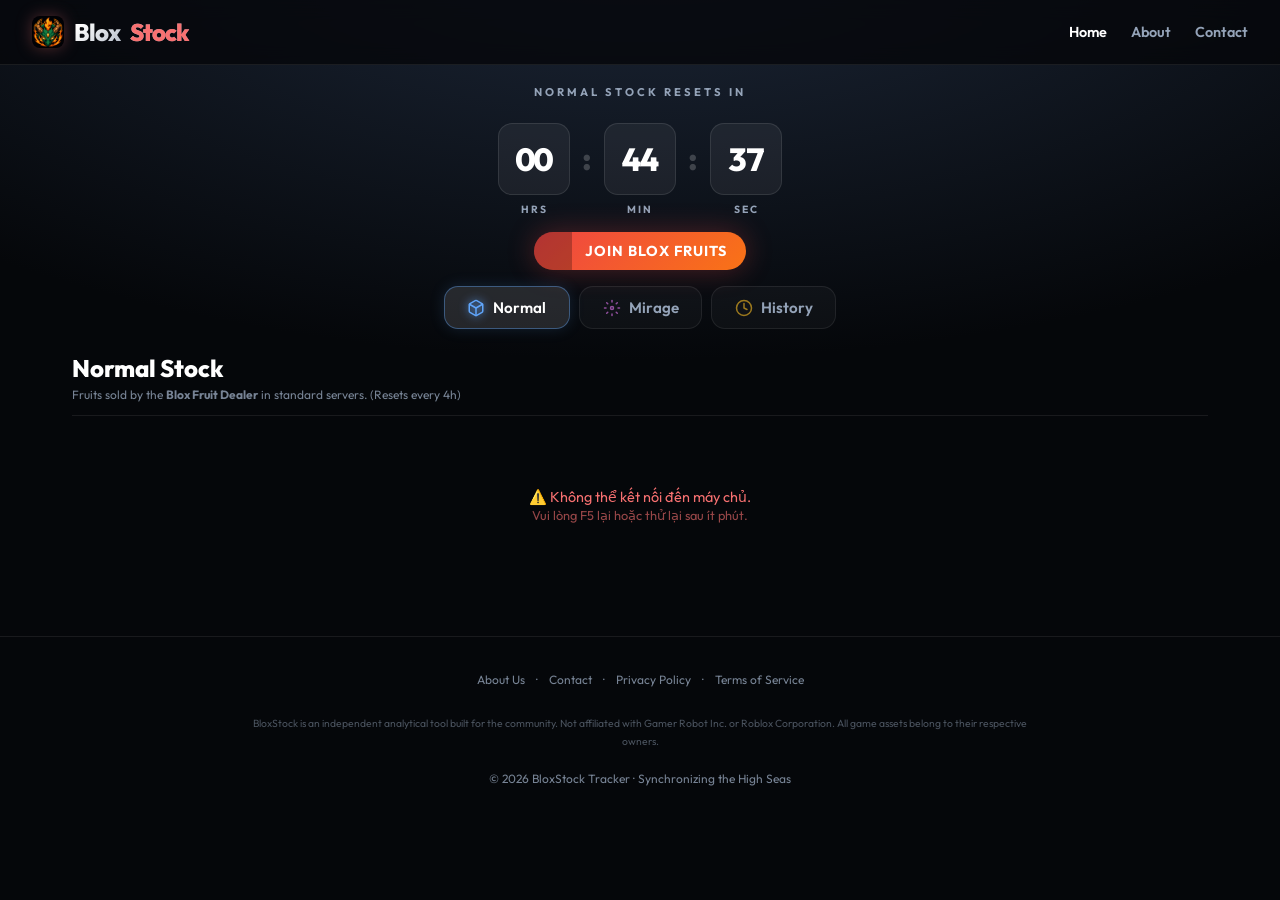
==== commit d8328fb0: "save" ====
--- a/index.html
+++ b/index.html
@@ -23,7 +23,7 @@
           content="blox fruits stock right now, blox fruits stock, live blox fruits stock, mirage stock, normal dealer stock, blox fruits reset timer, kitsune stock, dragon stock, buddha stock, advanced fruit dealer, bloxstock, blox fruits history">
     
     <meta name="robots" content="index, follow, max-image-preview:large">
-    <link rel="canonical" href="https://bloxstock.pages.dev/">
+    <link rel="canonical" href="https://bloxstock.xyz/">
     <meta name="theme-color" content="#05070a">
     <link rel="manifest" href="manifest.json">
 
@@ -37,15 +37,43 @@
     <meta property="og:title" content="Blox Fruits Stock Right Now - Live Normal & Mirage Timer 2026">
     <meta property="og:description" content="Accurate real-time countdown for Normal (4h) and Mirage (2h) dealers. Never miss Kitsune or Dragon again!">
     <meta property="og:type" content="website">
-    <meta property="og:url" content="https://bloxstock.pages.dev/">
-    <meta property="og:image" content="https://bloxstock.pages.dev/assets/og-image.png">
+    <meta property="og:url" content="https://bloxstock.xyz/">
+    <meta property="og:image" content="https://bloxstock.xyz/assets/og-image.png">
     <meta property="og:site_name" content="BloxStock">
 
     <!-- Twitter Card -->
     <meta name="twitter:card" content="summary_large_image">
     <meta name="twitter:title" content="Blox Fruits Stock Right Now - BloxStock">
     <meta name="twitter:description" content="Live accurate timers for Normal & Mirage Dealers • Fastest updates 2026">
-    <meta name="twitter:image" content="https://bloxstock.pages.dev/assets/og-image.png">
+    <meta name="twitter:image" content="https://bloxstock.xyz/assets/og-image.png">
+
+    <!-- Schema Markup (JSON-LD) - Tuyệt chiêu để Google hiện ảnh to và thông tin app -->
+    <script type="application/ld+json">
+    {
+      "@context": "https://schema.org",
+      "@type": "SoftwareApplication",
+      "name": "BloxStock",
+      "url": "https://bloxstock.xyz",
+      "image": "https://bloxstock.xyz/assets/og-image.png",
+      "description": "The most accurate Blox Fruits Stock tracker with live countdown for Normal and Mirage/Advanced Dealers.",
+      "applicationCategory": "ToolApplication",
+      "operatingSystem": "Web, Android, iOS",
+      "author": {
+        "@type": "Person",
+        "name": "BloxStock Team"
+      },
+      "aggregateRating": {
+        "@type": "AggregateRating",
+        "ratingValue": "4.9",
+        "reviewCount": "1240"
+      },
+      "offers": {
+        "@type": "Offer",
+        "price": "0",
+        "priceCurrency": "USD"
+      }
+    }
+    </script>
 
     <!-- Preconnect & Fonts -->
     <link rel="preconnect" href="https://fonts.googleapis.com">
@@ -615,34 +643,71 @@
         .tabs {
             display: flex;
             justify-content: center;
+            gap: 0.6rem;
+            padding: 0 1rem 1.5rem;
+            flex-wrap: wrap;
+        }
+
+        .tab-btn {
+            display: flex;
+            align-items: center;
             gap: 0.5rem;
-            padding: 0 2rem 1.25rem;
-        }
-
-        .tab-btn {
-            padding: 0.65rem 1.8rem;
-            border-radius: 50px;
-            border: 1px solid var(--border);
-            background: transparent;
+            padding: 0.7rem 1.4rem;
+            border-radius: 14px;
+            border: 1px solid rgba(255, 255, 255, 0.08);
+            background: rgba(255, 255, 255, 0.03);
             color: var(--muted);
             font-family: 'Outfit', sans-serif;
-            font-size: 1rem;
+            font-size: 0.95rem;
             font-weight: 600;
             cursor: pointer;
-            transition: all 0.2s;
+            transition: all 0.3s cubic-bezier(0.4, 0, 0.2, 1);
+            position: relative;
+            overflow: hidden;
+        }
+
+        .tab-btn svg {
+            width: 18px;
+            height: 18px;
+            opacity: 0.6;
+            transition: transform 0.3s, opacity 0.3s;
+        }
+
+        .tab-btn:hover {
+            background: rgba(255, 255, 255, 0.06);
+            border-color: rgba(255, 255, 255, 0.15);
+            color: #fff;
+            transform: translateY(-2px);
+        }
+
+        .tab-btn:hover svg {
+            opacity: 1;
+            transform: scale(1.1);
         }
 
         .tab-btn.active {
-            background: rgba(255, 255, 255, 0.1);
-            border-color: rgba(255, 255, 255, 0.2);
+            background: rgba(255, 255, 255, 0.12);
+            border-color: rgba(255, 255, 255, 0.3);
             color: #fff;
-        }
+            box-shadow: 0 8px 20px rgba(0, 0, 0, 0.2);
+        }
+
+        .tab-btn.active svg {
+            opacity: 1;
+            filter: drop-shadow(0 0 5px currentColor);
+        }
+
+        #btn-stock.active { border-color: rgba(96, 165, 250, 0.4); box-shadow: 0 0 15px rgba(96, 165, 250, 0.15); }
+        #btn-mirage.active { border-color: rgba(232, 121, 249, 0.4); box-shadow: 0 0 15px rgba(232, 121, 249, 0.15); }
+        #btn-history.active { border-color: rgba(251, 191, 36, 0.4); box-shadow: 0 0 15px rgba(251, 191, 36, 0.15); }
 
         @media (max-width: 600px) {
             .tab-btn {
-                padding: 0.5rem 1.4rem;
-                font-size: 0.9rem;
-            }
+                padding: 0.6rem 1rem;
+                font-size: 0.85rem;
+                border-radius: 12px;
+            }
+            .tab-btn svg { width: 16px; height: 16px; }
         }
 
         /* ─── MAIN ─── */
@@ -1490,10 +1555,7 @@
         })();
     </script>
     <nav>
-        <a href="/" class="nav-brand">
-            <img src="assets/favicon-512.png" alt="BloxStock Icon">
-            Blox<span>Stock</span>
-        </a>
+        <a href="/" class="nav-brand"><img src="assets/favicon-512.png" alt="BloxStock Icon">Blox<span>Stock</span></a>
         <div class="nav-timer" id="nav-timer">
             <span class="nav-timer-label" id="nav-timer-label">Resets in</span>
             <span class="nav-timer-time" id="nav-timer-time">--:--:--</span>
@@ -1546,12 +1608,18 @@
 
     <!-- Tab navigation with ARIA -->
     <div class="tabs" role="tablist" aria-label="Stock views">
-        <button class="tab-btn active" data-tab="stock" role="tab" aria-selected="true" aria-controls="tab-stock"
-            id="btn-stock">📦 Normal</button>
-        <button id="btn-mirage" class="tab-btn" data-tab="mirage" role="tab" aria-selected="false"
-            aria-controls="tab-mirage">🌌 Mirage</button>
-        <button class="tab-btn" data-tab="history" role="tab" aria-selected="false" aria-controls="tab-history"
-            id="btn-history">📜 History</button>
+        <button class="tab-btn active" data-tab="stock" role="tab" aria-selected="true" aria-controls="tab-stock" id="btn-stock">
+            <svg viewBox="0 0 24 24" fill="none" stroke="currentColor" stroke-width="2" stroke-linecap="round" stroke-linejoin="round" style="color: #60a5fa"><path d="M21 8a2 2 0 0 0-1-1.73l-7-4a2 2 0 0 0-2 0l-7 4A2 2 0 0 0 3 8v8a2 2 0 0 0 1 1.73l7 4a2 2 0 0 0 2 0l7-4A2 2 0 0 0 21 16Z"/><path d="m3.3 7 8.7 5 8.7-5"/><path d="M12 22V12"/></svg>
+            Normal
+        </button>
+        <button id="btn-mirage" class="tab-btn" data-tab="mirage" role="tab" aria-selected="false" aria-controls="tab-mirage">
+            <svg viewBox="0 0 24 24" fill="none" stroke="currentColor" stroke-width="2" stroke-linecap="round" stroke-linejoin="round" style="color: #e879f9"><circle cx="12" cy="12" r="2"/><path d="M12 2v2"/><path d="M12 20v2"/><path d="m4.93 4.93 1.41 1.41"/><path d="m17.66 17.66 1.41 1.41"/><path d="M2 12h2"/><path d="M20 12h2"/><path d="m6.34 17.66-1.41 1.41"/><path d="m19.07 4.93-1.41 1.41"/></svg>
+            Mirage
+        </button>
+        <button class="tab-btn" data-tab="history" role="tab" aria-selected="false" aria-controls="tab-history" id="btn-history">
+            <svg viewBox="0 0 24 24" fill="none" stroke="currentColor" stroke-width="2" stroke-linecap="round" stroke-linejoin="round" style="color: #fbbf24"><circle cx="12" cy="12" r="10"/><polyline points="12 6 12 12 16 14"/></svg>
+            History
+        </button>
     </div>
 
     <main class="container">
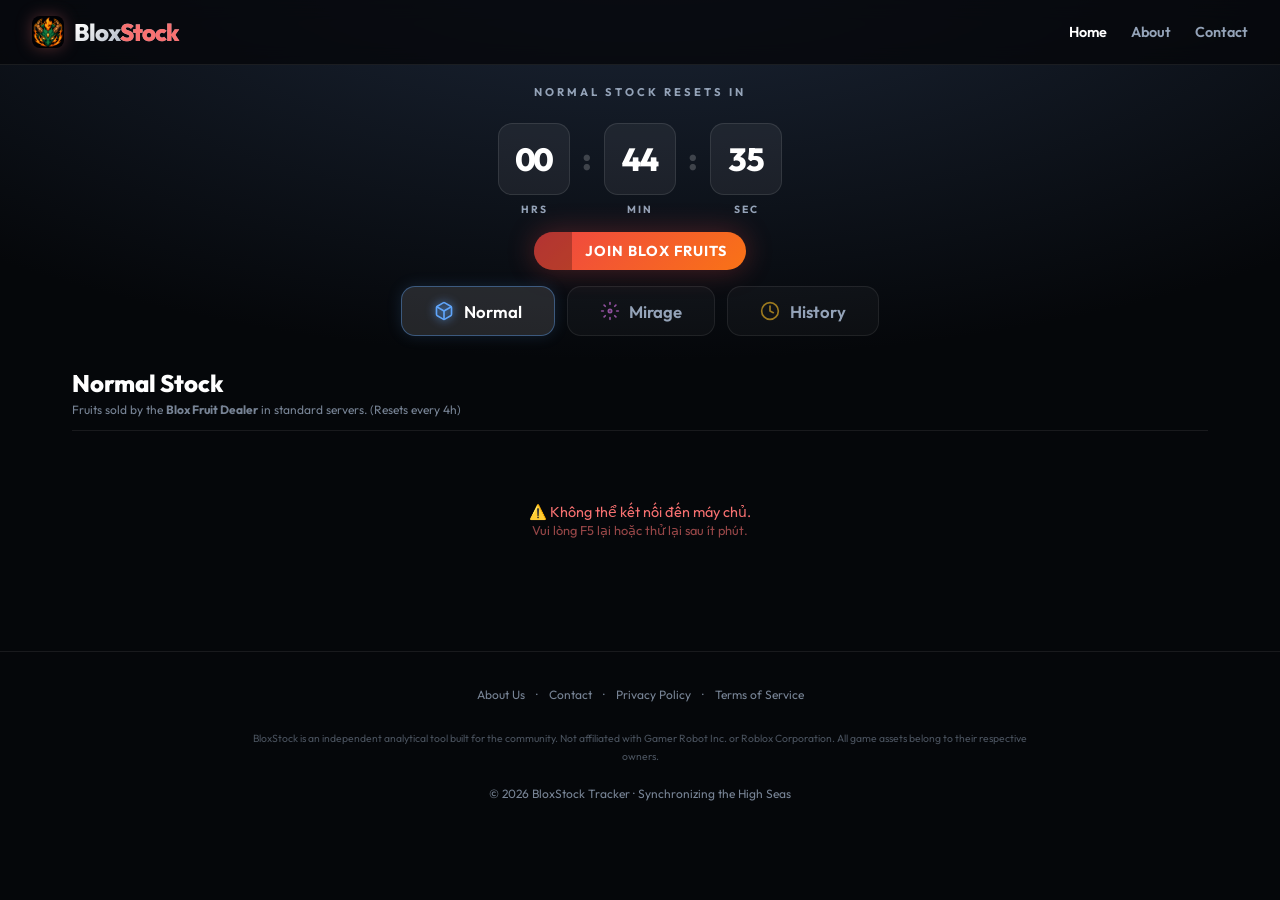
==== commit 26727169: "save" ====
--- a/index.html
+++ b/index.html
@@ -230,7 +230,12 @@
             filter: drop-shadow(0 0 8px rgba(248, 113, 113, 0.3));
         }
 
-        .nav-brand span {
+        .nav-brand .brand-text {
+            display: flex;
+            align-items: center;
+        }
+
+        .nav-brand .brand-text span {
             -webkit-text-fill-color: #f87171;
         }
 
@@ -643,32 +648,34 @@
         .tabs {
             display: flex;
             justify-content: center;
+            gap: 0.75rem;
+            padding: 0 1rem 2rem;
+            flex-wrap: wrap;
+        }
+
+        .tab-btn {
+            display: flex;
+            align-items: center;
             gap: 0.6rem;
-            padding: 0 1rem 1.5rem;
-            flex-wrap: wrap;
-        }
-
-        .tab-btn {
-            display: flex;
-            align-items: center;
-            gap: 0.5rem;
-            padding: 0.7rem 1.4rem;
+            padding: 0.85rem 2rem;
             border-radius: 14px;
             border: 1px solid rgba(255, 255, 255, 0.08);
             background: rgba(255, 255, 255, 0.03);
             color: var(--muted);
             font-family: 'Outfit', sans-serif;
-            font-size: 0.95rem;
+            font-size: 1.05rem;
             font-weight: 600;
             cursor: pointer;
             transition: all 0.3s cubic-bezier(0.4, 0, 0.2, 1);
             position: relative;
             overflow: hidden;
+            min-width: 130px;
+            justify-content: center;
         }
 
         .tab-btn svg {
-            width: 18px;
-            height: 18px;
+            width: 20px;
+            height: 20px;
             opacity: 0.6;
             transition: transform 0.3s, opacity 0.3s;
         }
@@ -703,11 +710,12 @@
 
         @media (max-width: 600px) {
             .tab-btn {
-                padding: 0.6rem 1rem;
-                font-size: 0.85rem;
+                padding: 0.75rem 1.5rem;
+                font-size: 0.95rem;
                 border-radius: 12px;
-            }
-            .tab-btn svg { width: 16px; height: 16px; }
+                min-width: 100px;
+            }
+            .tab-btn svg { width: 18px; height: 18px; }
         }
 
         /* ─── MAIN ─── */
@@ -1555,7 +1563,10 @@
         })();
     </script>
     <nav>
-        <a href="/" class="nav-brand"><img src="assets/favicon-512.png" alt="BloxStock Icon">Blox<span>Stock</span></a>
+        <a href="/" class="nav-brand">
+            <img src="assets/favicon-512.png" alt="BloxStock Icon">
+            <div class="brand-text">Blox<span>Stock</span></div>
+        </a>
         <div class="nav-timer" id="nav-timer">
             <span class="nav-timer-label" id="nav-timer-label">Resets in</span>
             <span class="nav-timer-time" id="nav-timer-time">--:--:--</span>
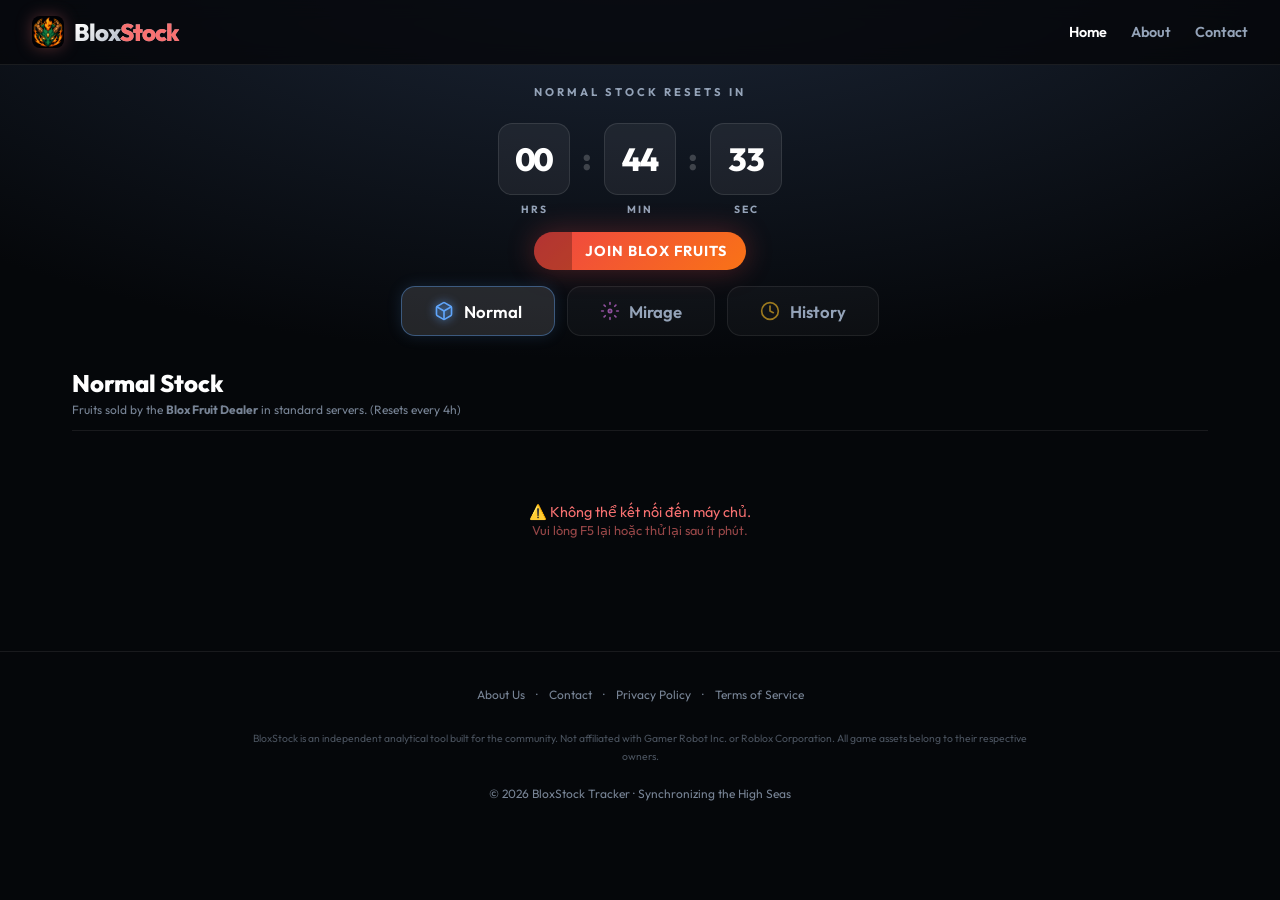
==== commit 8db94af0: "save" ====
--- a/index.html
+++ b/index.html
@@ -580,27 +580,41 @@
         #tab-history .tl-fruit {
             width: 44px !important;
             height: 44px !important;
-            box-shadow: none !important; /* Bỏ bóng đổ */
-            border-width: 1px !important;
+            box-shadow: 0 4px 10px rgba(0,0,0,0.3) !important;
+            border-width: 1.5px !important;
             border-style: solid !important;
-            background: rgba(255,255,255,0.03) !important;
-            border-color: var(--border) !important;
+            border-radius: 10px !important;
         }
 
         #tab-history .tl-fruit.rc-mythical {
-            border-color: var(--mythical) !important;
-            background: rgba(255, 68, 255, 0.1) !important;
+            background: #501010 !important;
+            border-color: #f87171 !important;
         }
 
         #tab-history .tl-fruit.rc-legendary {
-            border-color: var(--legendary) !important;
-            background: rgba(255, 51, 51, 0.1) !important;
+            background: #401050 !important;
+            border-color: #e879f9 !important;
+        }
+
+        #tab-history .tl-fruit.rc-rare {
+            background: #201050 !important;
+            border-color: #c084fc !important;
+        }
+
+        #tab-history .tl-fruit.rc-uncommon {
+            background: #103050 !important;
+            border-color: #60a5fa !important;
+        }
+
+        #tab-history .tl-fruit.rc-common {
+            background: #2a2a2a !important;
+            border-color: #9ca3af !important;
         }
 
         #tab-history .tl-fruit img {
-            width: 32px !important;
-            height: 32px !important;
-            filter: none !important; /* Bỏ filter nặng */
+            width: 34px !important;
+            height: 34px !important;
+            filter: drop-shadow(0 2px 4px rgba(0,0,0,0.5)) !important;
         }
 
         #tab-history .timeline-dot {
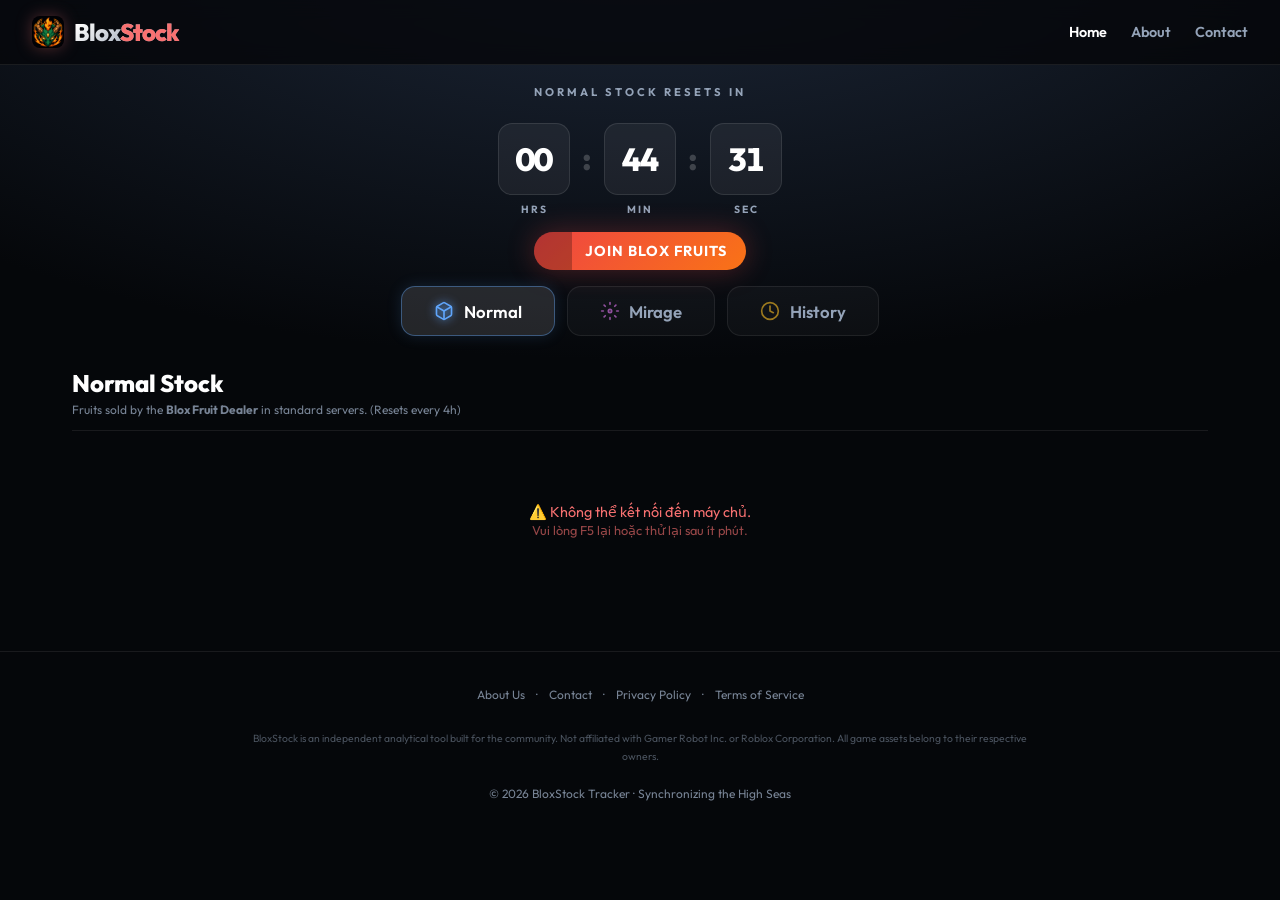
==== commit d9444655: "save" ====
--- a/index.html
+++ b/index.html
@@ -580,41 +580,28 @@
         #tab-history .tl-fruit {
             width: 44px !important;
             height: 44px !important;
-            box-shadow: 0 4px 10px rgba(0,0,0,0.3) !important;
-            border-width: 1.5px !important;
+            box-shadow: none !important;
+            border-width: 1px !important;
             border-style: solid !important;
-            border-radius: 10px !important;
+            background: rgba(255,255,255,0.03) !important;
+            border-color: var(--border) !important;
+            border-radius: 12px !important;
         }
 
         #tab-history .tl-fruit.rc-mythical {
-            background: #501010 !important;
-            border-color: #f87171 !important;
+            border-color: var(--mythical) !important;
+            background: rgba(248, 113, 113, 0.1) !important;
         }
 
         #tab-history .tl-fruit.rc-legendary {
-            background: #401050 !important;
-            border-color: #e879f9 !important;
-        }
-
-        #tab-history .tl-fruit.rc-rare {
-            background: #201050 !important;
-            border-color: #c084fc !important;
-        }
-
-        #tab-history .tl-fruit.rc-uncommon {
-            background: #103050 !important;
-            border-color: #60a5fa !important;
-        }
-
-        #tab-history .tl-fruit.rc-common {
-            background: #2a2a2a !important;
-            border-color: #9ca3af !important;
+            border-color: var(--legendary) !important;
+            background: rgba(232, 121, 249, 0.1) !important;
         }
 
         #tab-history .tl-fruit img {
-            width: 34px !important;
-            height: 34px !important;
-            filter: drop-shadow(0 2px 4px rgba(0,0,0,0.5)) !important;
+            width: 32px !important;
+            height: 32px !important;
+            filter: drop-shadow(0 2px 4px rgba(0,0,0,0.3)) !important;
         }
 
         #tab-history .timeline-dot {
